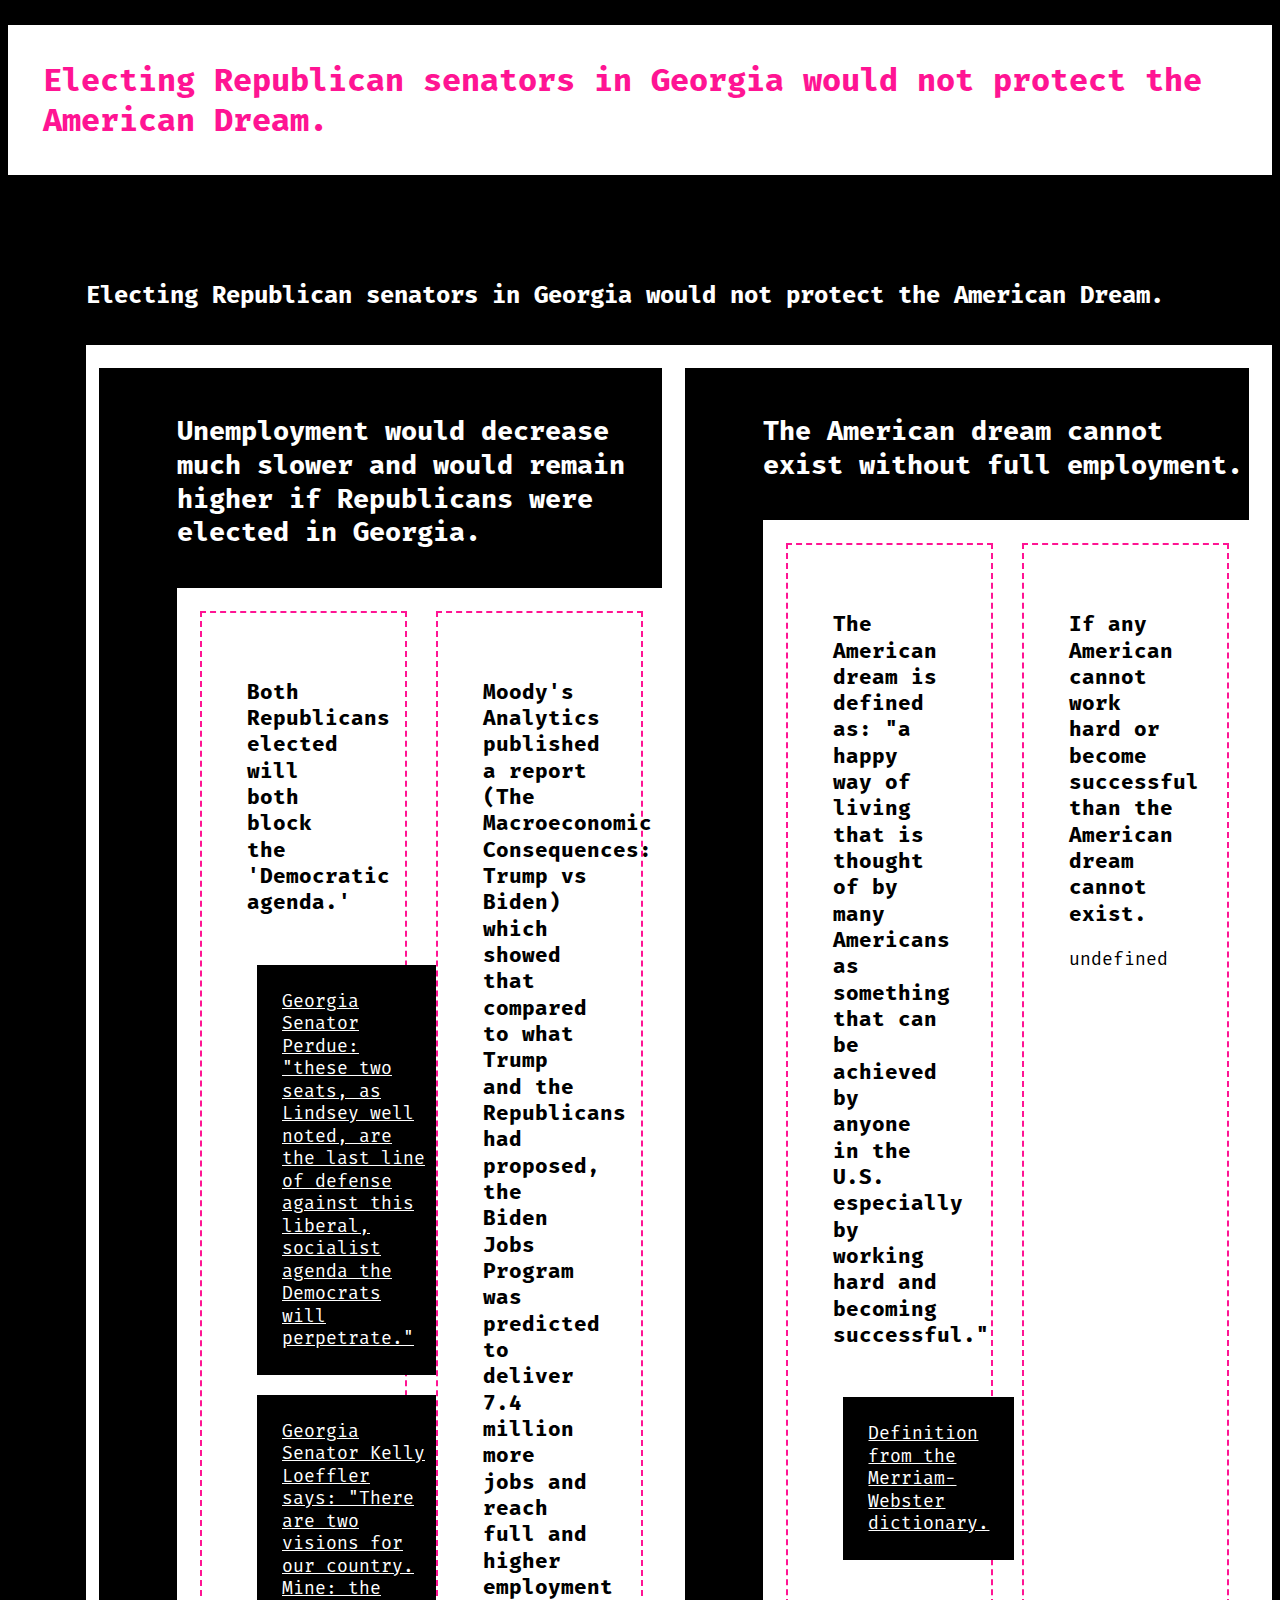
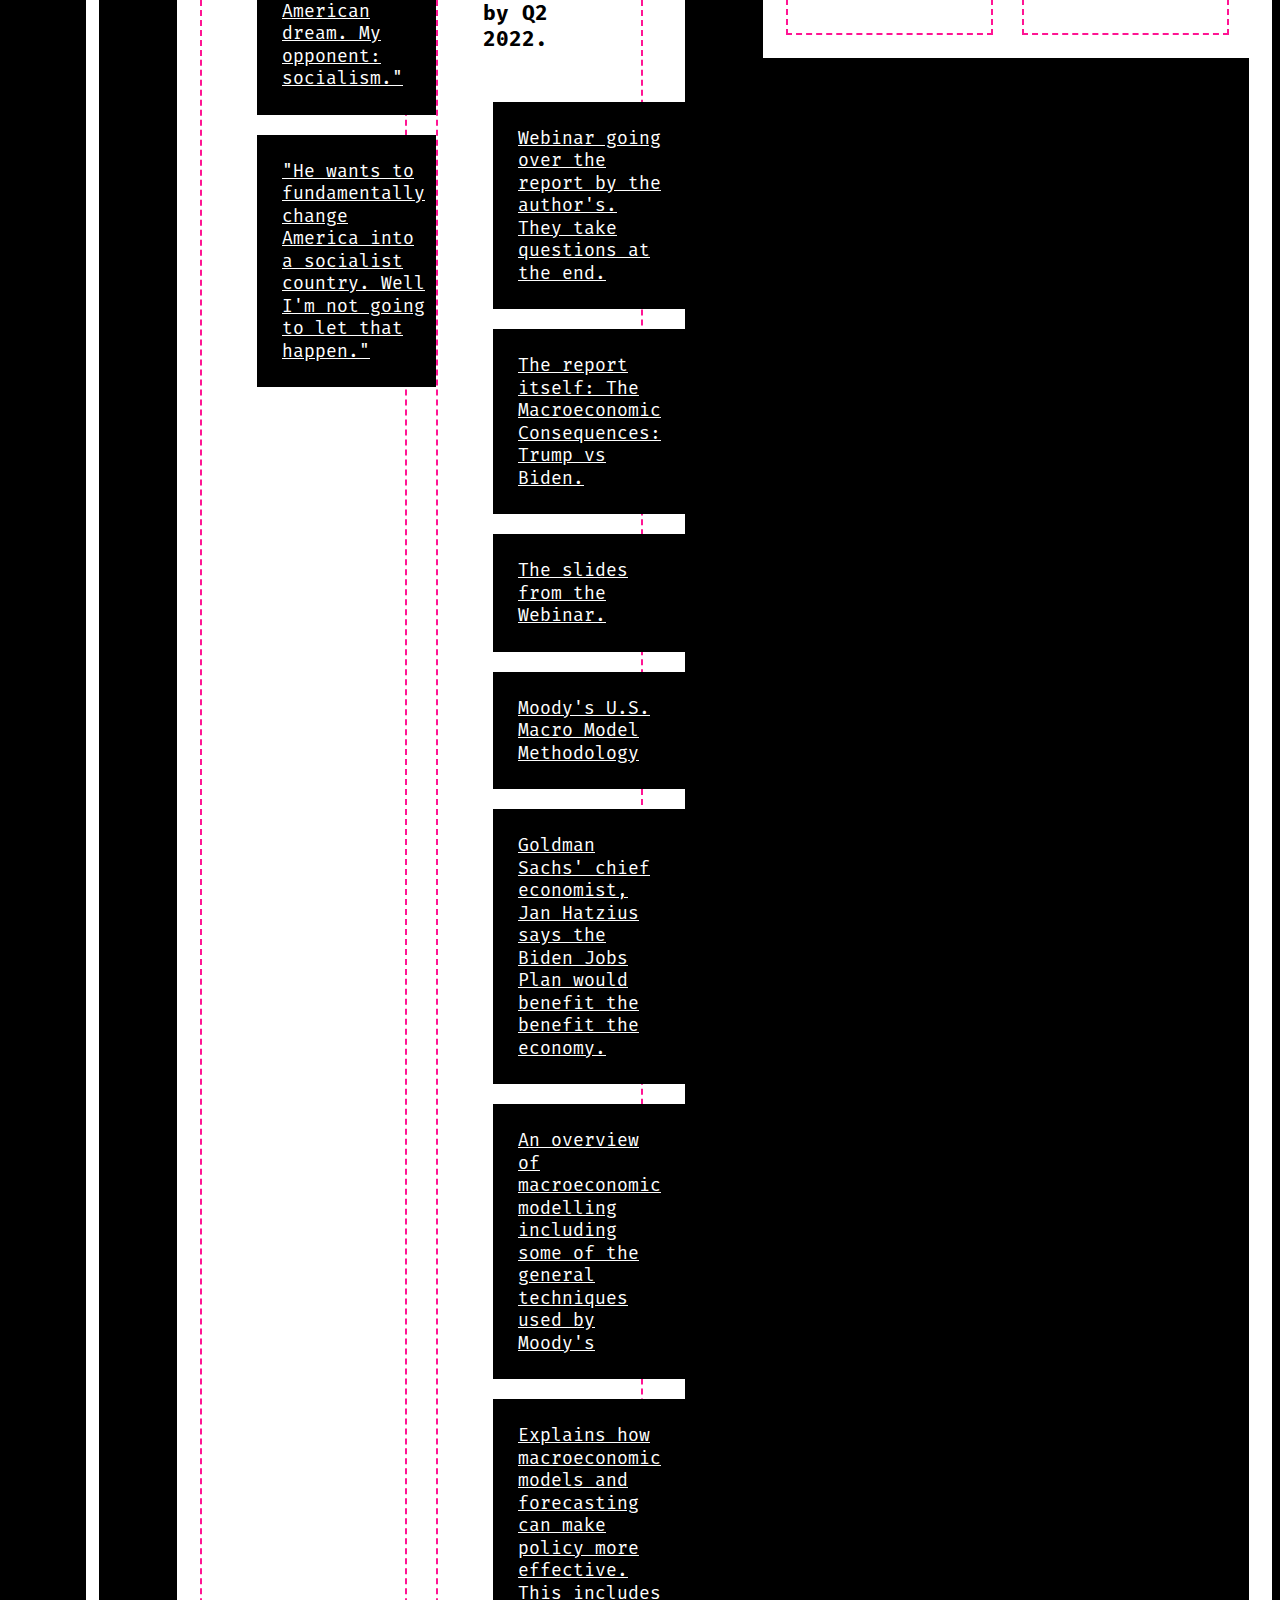
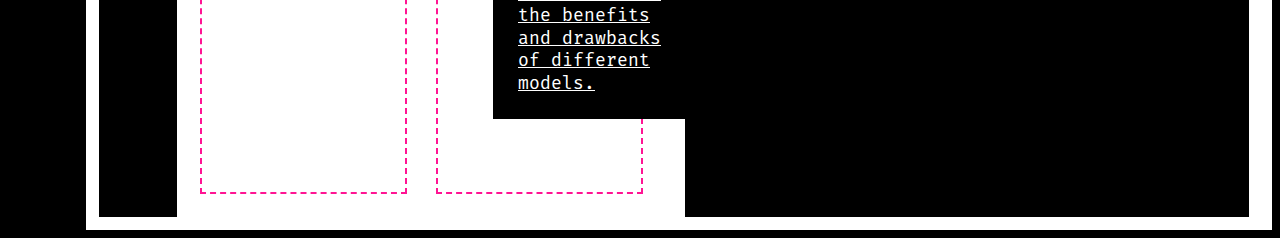
==== index.html @ 4fb9f7e6 "Rearranges folder structure." ====
<!DOCTYPE html>
<head>
    <link rel='stylesheet' href='index.css'
</head>
<body>
    <h1 class='argument'>Electing Republican senators in Georgia would not protect the American Dream.</h1>
<div class='conclusion'>
        <h2>Electing Republican senators in Georgia would not protect the American Dream.</h2>
        <div class='premises'>
    <div class='conclusion'>
        <h2>Unemployment would decrease much slower and would remain higher if Republicans were elected in Georgia.</h2>
        <div class='premises'>
    <div class='premise'><h3>Both Republicans elected will both block the 'Democratic agenda.'</h3><div class='evidence'><ul class='evidence'><li class='evidence__source'><a href='https://www.youtube.com/watch?v=-9Q8li1f0gM'>Georgia Senator Perdue: "these two seats, as Lindsey well noted, are the last line of defense against this liberal, socialist agenda the Democrats will perpetrate."</a></li><li class='evidence__source'><a href='https://www.c-span.org/video/?478296-1/georgia-us-senate-special-election-debate'>Georgia Senator Kelly Loeffler says: "There are two visions for our country. Mine: the American dream. My opponent: socialism."</a></li><li class='evidence__source'><a href='https://www.c-span.org/video/?478296-1/georgia-us-senate-special-election-debate'>"He wants to fundamentally change America into a socialist country. Well I'm not going to let that happen."</a></li></ul></div></div><div class='premise'><h3>Moody's Analytics published a report (The Macroeconomic Consequences: Trump vs Biden) which showed that compared to what Trump and the Republicans had proposed, the Biden Jobs Program was predicted to deliver 7.4 million more jobs and reach full and higher employment by Q2 2022.</h3><div class='evidence'><ul class='evidence'><li class='evidence__source'><a href='https://www.moodysanalytics.com/webinars-on-demand/2020/macroeconomic-impact-candidate-policies'>Webinar going over the report by the author's. They take questions at the end.</a></li><li class='evidence__source'><a href='https://www.moodysanalytics.com/-/media/article/2020/the-macroeconomic-consequences-trump-vs-biden.pdf'>The report itself: The Macroeconomic Consequences: Trump vs Biden.</a></li><li class='evidence__source'><a href='https://ma.moodys.com/rs/961-KCJ-308/images/2020-09-24-Macroeconomic-Impact-of-Candidate%27s-Economic-Policies.pdf'>The slides from the Webinar.</a></li><li class='evidence__source'><a href='https://www.economy.com/getlocal?q=37e3916c-8e03-4e43-ba24-0ba6add17c94&app=eccafile'>Moody's U.S. Macro Model Methodology</a></li><li class='evidence__source'><a href='https://fortune.com/2020/10/05/biden-win-2020-us-economy-goldman-sachs-predictions-blue-wave-democrats/'>Goldman Sachs' chief economist, Jan Hatzius says the Biden Jobs Plan would benefit the benefit the economy.</a></li><li class='evidence__source'><a href='https://en.wikipedia.org/wiki/Macroeconomic_model'>An overview of macroeconomic modelling including some of the general techniques used by Moody's</a></li><li class='evidence__source'><a href='https://www.clevelandfed.org/en/newsroom-and-events/publications/economic-commentary/economic-commentary-archives/2011-economic-commentaries/ec-201119-macroeconomic-models-forecasting-and-policymaking.aspx'>Explains how macroeconomic models and forecasting can make policy more effective. This includes the benefits and drawbacks of different models.</a></li></ul></div></div>    </div>
</div>
<div class='conclusion'>
        <h2>The American dream cannot exist without full employment.</h2>
        <div class='premises'>
    <div class='premise'><h3>The American dream is defined as: "a happy way of living that is thought of by many Americans as something that can be achieved by anyone in the U.S. especially by working hard and becoming successful."</h3><div class='evidence'><ul class='evidence'><li class='evidence__source'><a href='https://www.merriam-webster.com/dictionary/the%20American%20dream'>Definition from the Merriam-Webster dictionary.</a></li></ul></div></div><div class='premise'><h3>If any American cannot work hard or become successful than the American dream cannot exist.</h3>undefined</div>    </div>
</div>
    </div>
</div>

</body>
---- index.css ----
@font-face {
    font-family: 'FiraMono';
    src: url('type/FiraMono-Bold.otf') format('opentype');
    font-weight: bold;
    font-style: normal;
}
@font-face {
    font-family: 'FiraMono';
    src: url('type/FiraMono-Medium.otf') format('opentype');
    font-weight: medium;
    font-style: normal;
}
@font-face {
    font-family: 'FiraMono';
    src: url('type/FiraMono-Regular.otf') format('opentype');
    font-weight: regular;
    font-style: normal;
}

body {
    background-color: black;
    color: white;
    font-family: 'FiraMono', monospace;
    line-height: 1.25;
    margin-top: 25px;
    box-sizing: border-box;
    text-rendering: optimizeLegibility;
    font-feature-settings: 'kern' 1;
}

.argument {
    background-color: white;
    color: deeppink;
    margin-bottom: 60px;
    padding: 35px;
}

.premise {
    background-color: white;
    border: dashed deeppink 2px;
    margin: 10px;
    padding: 45px;

}

.premises {

    background-color: white;
    display: grid;
    grid-template-columns: 48% 48%;
    grid-gap: 2%;
    color: black;
    font-size: 18px;
    padding: 13px;
    padding-right: 0px;

}

.conclusion {
    background-color: black;
    color: white;
    margin-top: 10px;
    padding: 13px;
    padding-left: 78px;
    padding-bottom: 0px;
    padding-right: 0px;
    padding-top: 25px;
}

h2 {
    padding-bottom: 15px;
    width: 100%;
}

.evidence {
    display: flex;
    flex-wrap: wrap;

}

.evidence ul {
    list-style-type: none;
    padding-left: 0;
}

.evidence__source {
    color: white;
    margin: 10px;    
    padding: 25px;
    background-color: black;
    text-align: left;
}

.evidence__source a {
    color: white;
}


.evidence__source:hover {
    color: black;
    background-color: deeppink;
}
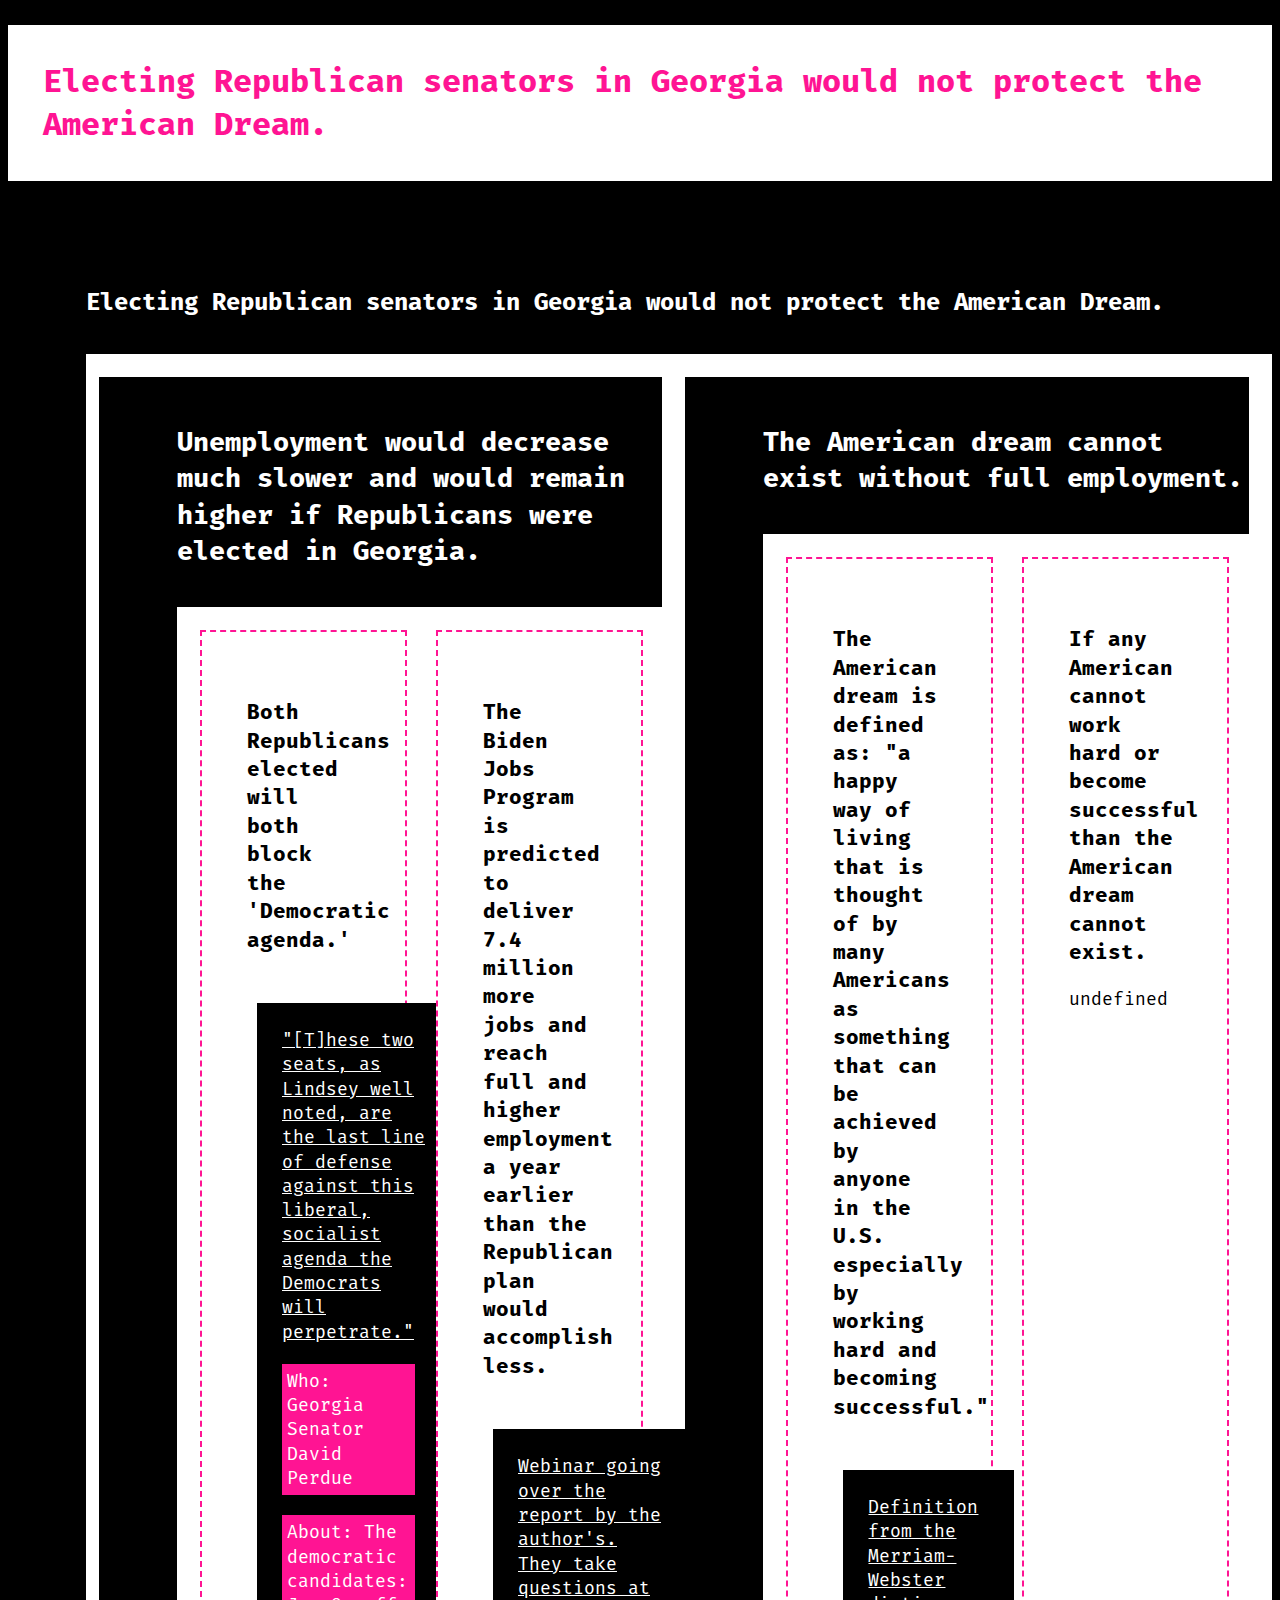
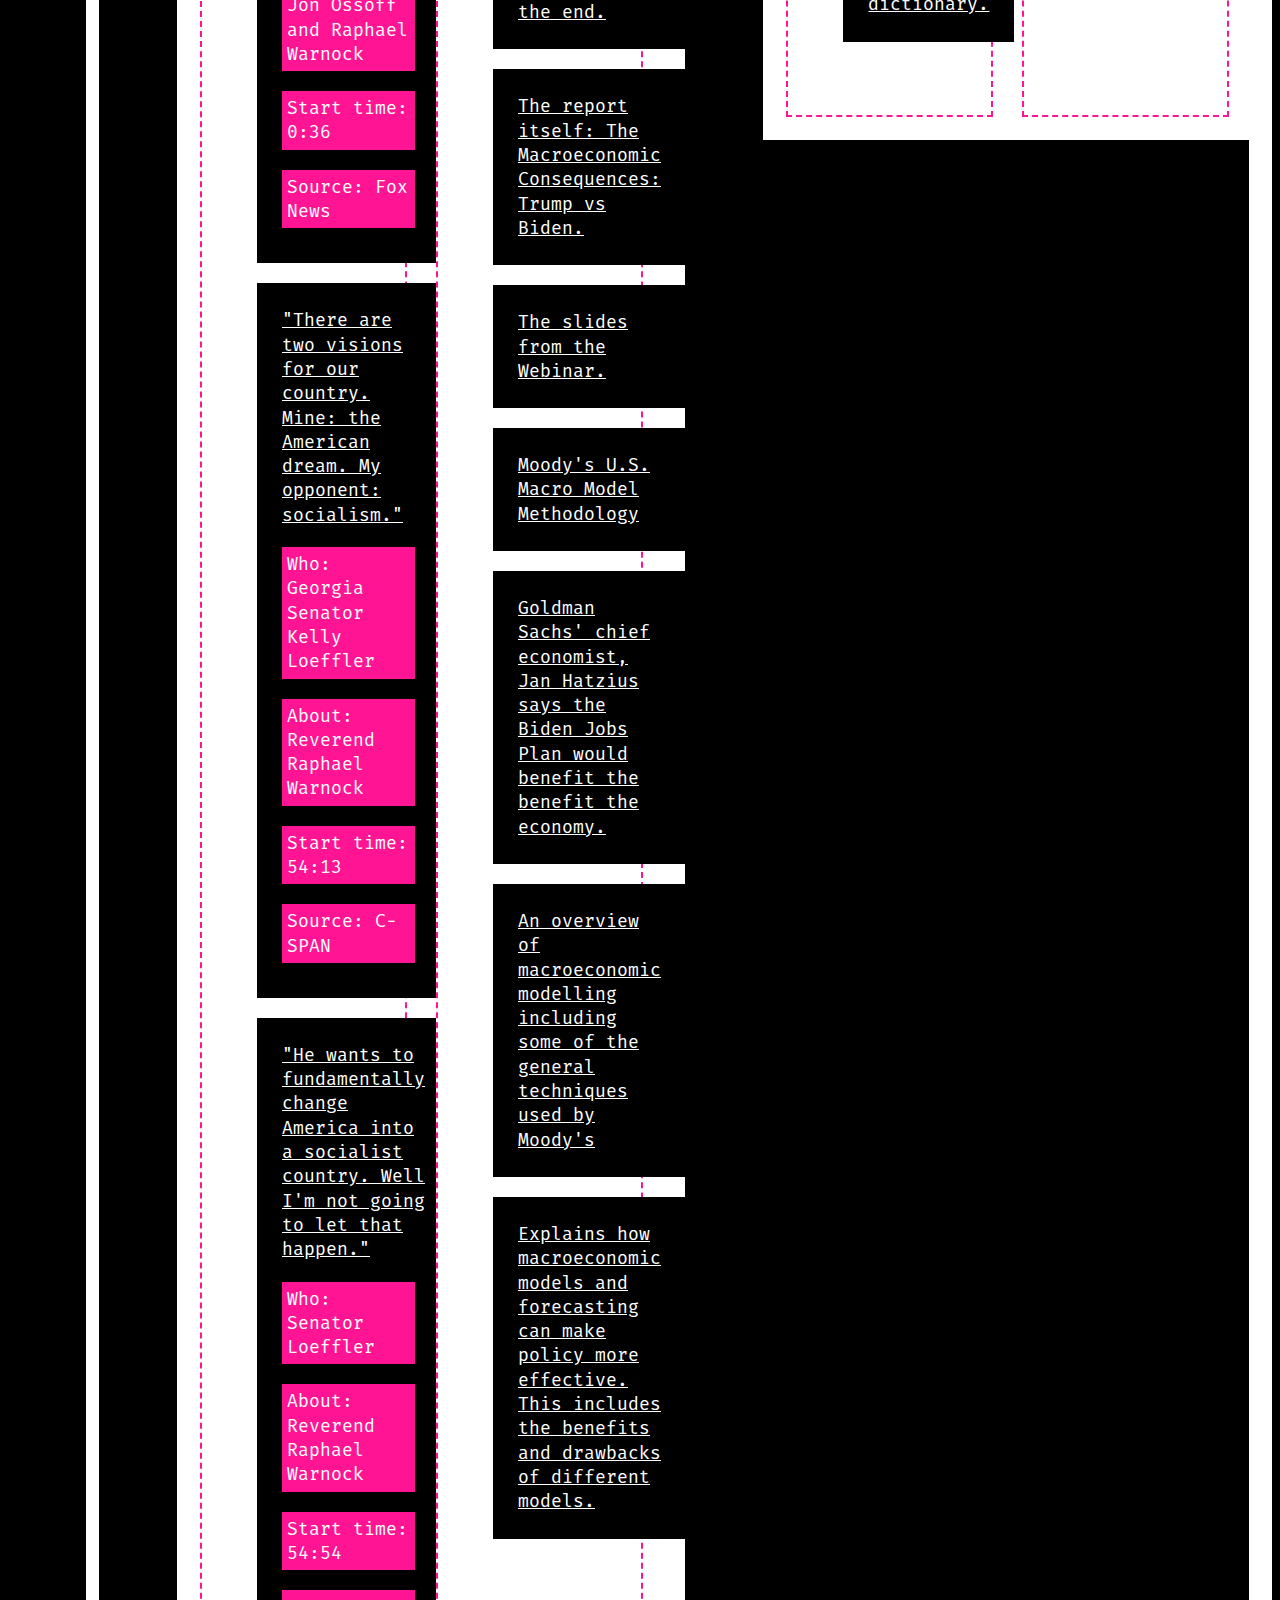
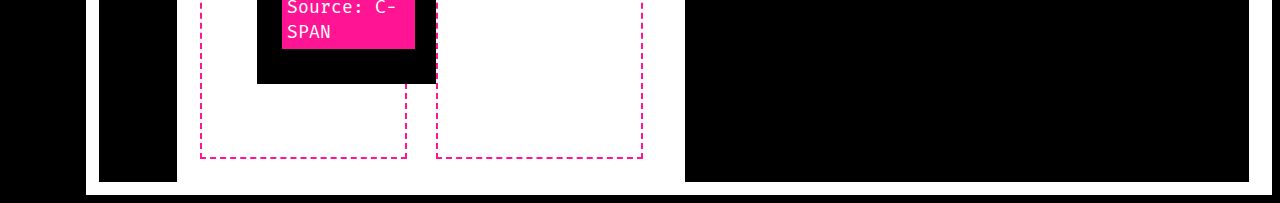
==== commit 8e4239c3: "Includes more precise details on premises" ====
--- a/index.html
+++ b/index.html
@@ -10,12 +10,35 @@
     <div class='conclusion'>
         <h2>Unemployment would decrease much slower and would remain higher if Republicans were elected in Georgia.</h2>
         <div class='premises'>
-    <div class='premise'><h3>Both Republicans elected will both block the 'Democratic agenda.'</h3><div class='evidence'><ul class='evidence'><li class='evidence__source'><a href='https://www.youtube.com/watch?v=-9Q8li1f0gM'>Georgia Senator Perdue: "these two seats, as Lindsey well noted, are the last line of defense against this liberal, socialist agenda the Democrats will perpetrate."</a></li><li class='evidence__source'><a href='https://www.c-span.org/video/?478296-1/georgia-us-senate-special-election-debate'>Georgia Senator Kelly Loeffler says: "There are two visions for our country. Mine: the American dream. My opponent: socialism."</a></li><li class='evidence__source'><a href='https://www.c-span.org/video/?478296-1/georgia-us-senate-special-election-debate'>"He wants to fundamentally change America into a socialist country. Well I'm not going to let that happen."</a></li></ul></div></div><div class='premise'><h3>Moody's Analytics published a report (The Macroeconomic Consequences: Trump vs Biden) which showed that compared to what Trump and the Republicans had proposed, the Biden Jobs Program was predicted to deliver 7.4 million more jobs and reach full and higher employment by Q2 2022.</h3><div class='evidence'><ul class='evidence'><li class='evidence__source'><a href='https://www.moodysanalytics.com/webinars-on-demand/2020/macroeconomic-impact-candidate-policies'>Webinar going over the report by the author's. They take questions at the end.</a></li><li class='evidence__source'><a href='https://www.moodysanalytics.com/-/media/article/2020/the-macroeconomic-consequences-trump-vs-biden.pdf'>The report itself: The Macroeconomic Consequences: Trump vs Biden.</a></li><li class='evidence__source'><a href='https://ma.moodys.com/rs/961-KCJ-308/images/2020-09-24-Macroeconomic-Impact-of-Candidate%27s-Economic-Policies.pdf'>The slides from the Webinar.</a></li><li class='evidence__source'><a href='https://www.economy.com/getlocal?q=37e3916c-8e03-4e43-ba24-0ba6add17c94&app=eccafile'>Moody's U.S. Macro Model Methodology</a></li><li class='evidence__source'><a href='https://fortune.com/2020/10/05/biden-win-2020-us-economy-goldman-sachs-predictions-blue-wave-democrats/'>Goldman Sachs' chief economist, Jan Hatzius says the Biden Jobs Plan would benefit the benefit the economy.</a></li><li class='evidence__source'><a href='https://en.wikipedia.org/wiki/Macroeconomic_model'>An overview of macroeconomic modelling including some of the general techniques used by Moody's</a></li><li class='evidence__source'><a href='https://www.clevelandfed.org/en/newsroom-and-events/publications/economic-commentary/economic-commentary-archives/2011-economic-commentaries/ec-201119-macroeconomic-models-forecasting-and-policymaking.aspx'>Explains how macroeconomic models and forecasting can make policy more effective. This includes the benefits and drawbacks of different models.</a></li></ul></div></div>    </div>
+    <div class='premise'><h3>Both Republicans elected will both block the 'Democratic agenda.'</h3><div class='evidence'><ul class='evidence'><li class='evidence__source'><a href='https://www.youtube.com/watch?v=-9Q8li1f0gM'>"[T]hese two seats, as Lindsey well noted, are the last line of defense against this liberal, socialist agenda the Democrats will perpetrate."</a>
+<div class='who'>Who: Georgia Senator David Perdue</div>
+<div class='about-who'>About: The democratic candidates: Jon Ossoff and Raphael Warnock</div>
+<div class='start-time'>Start time: 0:36</div>
+<div class='source'>Source: Fox News</div>
+</li><li class='evidence__source'><a href='https://www.c-span.org/video/?478296-1/georgia-us-senate-special-election-debate'>"There are two visions for our country. Mine: the American dream. My opponent: socialism."</a>
+<div class='who'>Who: Georgia Senator Kelly Loeffler</div>
+<div class='about-who'>About: Reverend Raphael Warnock</div>
+<div class='start-time'>Start time: 54:13</div>
+<div class='source'>Source: C-SPAN</div>
+</li><li class='evidence__source'><a href='https://www.c-span.org/video/?478296-1/georgia-us-senate-special-election-debate'>"He wants to fundamentally change America into a socialist country. Well I'm not going to let that happen."</a>
+<div class='who'>Who: Senator Loeffler</div>
+<div class='about-who'>About: Reverend Raphael Warnock</div>
+<div class='start-time'>Start time: 54:54</div>
+<div class='source'>Source: C-SPAN</div>
+</li></ul></div></div><div class='premise'><h3>The Biden Jobs Program is predicted to deliver 7.4 million more jobs and reach full and higher employment a year earlier than the Republican plan would accomplish less.</h3><div class='evidence'><ul class='evidence'><li class='evidence__source'><a href='https://www.moodysanalytics.com/webinars-on-demand/2020/macroeconomic-impact-candidate-policies'>Webinar going over the report by the author's. They take questions at the end.</a>
+</li><li class='evidence__source'><a href='https://www.moodysanalytics.com/-/media/article/2020/the-macroeconomic-consequences-trump-vs-biden.pdf'>The report itself: The Macroeconomic Consequences: Trump vs Biden.</a>
+</li><li class='evidence__source'><a href='https://ma.moodys.com/rs/961-KCJ-308/images/2020-09-24-Macroeconomic-Impact-of-Candidate%27s-Economic-Policies.pdf'>The slides from the Webinar.</a>
+</li><li class='evidence__source'><a href='https://www.economy.com/getlocal?q=37e3916c-8e03-4e43-ba24-0ba6add17c94&app=eccafile'>Moody's U.S. Macro Model Methodology</a>
+</li><li class='evidence__source'><a href='https://fortune.com/2020/10/05/biden-win-2020-us-economy-goldman-sachs-predictions-blue-wave-democrats/'>Goldman Sachs' chief economist, Jan Hatzius says the Biden Jobs Plan would benefit the benefit the economy.</a>
+</li><li class='evidence__source'><a href='https://en.wikipedia.org/wiki/Macroeconomic_model'>An overview of macroeconomic modelling including some of the general techniques used by Moody's</a>
+</li><li class='evidence__source'><a href='https://www.clevelandfed.org/en/newsroom-and-events/publications/economic-commentary/economic-commentary-archives/2011-economic-commentaries/ec-201119-macroeconomic-models-forecasting-and-policymaking.aspx'>Explains how macroeconomic models and forecasting can make policy more effective. This includes the benefits and drawbacks of different models.</a>
+</li></ul></div></div>    </div>
 </div>
 <div class='conclusion'>
         <h2>The American dream cannot exist without full employment.</h2>
         <div class='premises'>
-    <div class='premise'><h3>The American dream is defined as: "a happy way of living that is thought of by many Americans as something that can be achieved by anyone in the U.S. especially by working hard and becoming successful."</h3><div class='evidence'><ul class='evidence'><li class='evidence__source'><a href='https://www.merriam-webster.com/dictionary/the%20American%20dream'>Definition from the Merriam-Webster dictionary.</a></li></ul></div></div><div class='premise'><h3>If any American cannot work hard or become successful than the American dream cannot exist.</h3>undefined</div>    </div>
+    <div class='premise'><h3>The American dream is defined as: "a happy way of living that is thought of by many Americans as something that can be achieved by anyone in the U.S. especially by working hard and becoming successful."</h3><div class='evidence'><ul class='evidence'><li class='evidence__source'><a href='https://www.merriam-webster.com/dictionary/the%20American%20dream'>Definition from the Merriam-Webster dictionary.</a>
+</li></ul></div></div><div class='premise'><h3>If any American cannot work hard or become successful than the American dream cannot exist.</h3>undefined</div>    </div>
 </div>
     </div>
 </div>
--- a/index.css
+++ b/index.css
@@ -21,7 +21,7 @@
     background-color: black;
     color: white;
     font-family: 'FiraMono', monospace;
-    line-height: 1.25;
+    line-height: 1.35;
     margin-top: 25px;
     box-sizing: border-box;
     text-rendering: optimizeLegibility;
@@ -100,3 +100,12 @@
     color: black;
     background-color: deeppink;
 }
+
+.who, .about-who, .start-time, .source {
+    background-color: deeppink;
+    margin: 10px;
+    margin-top: 20px;
+    margin-left: 0;
+    padding: 5px;
+
+}
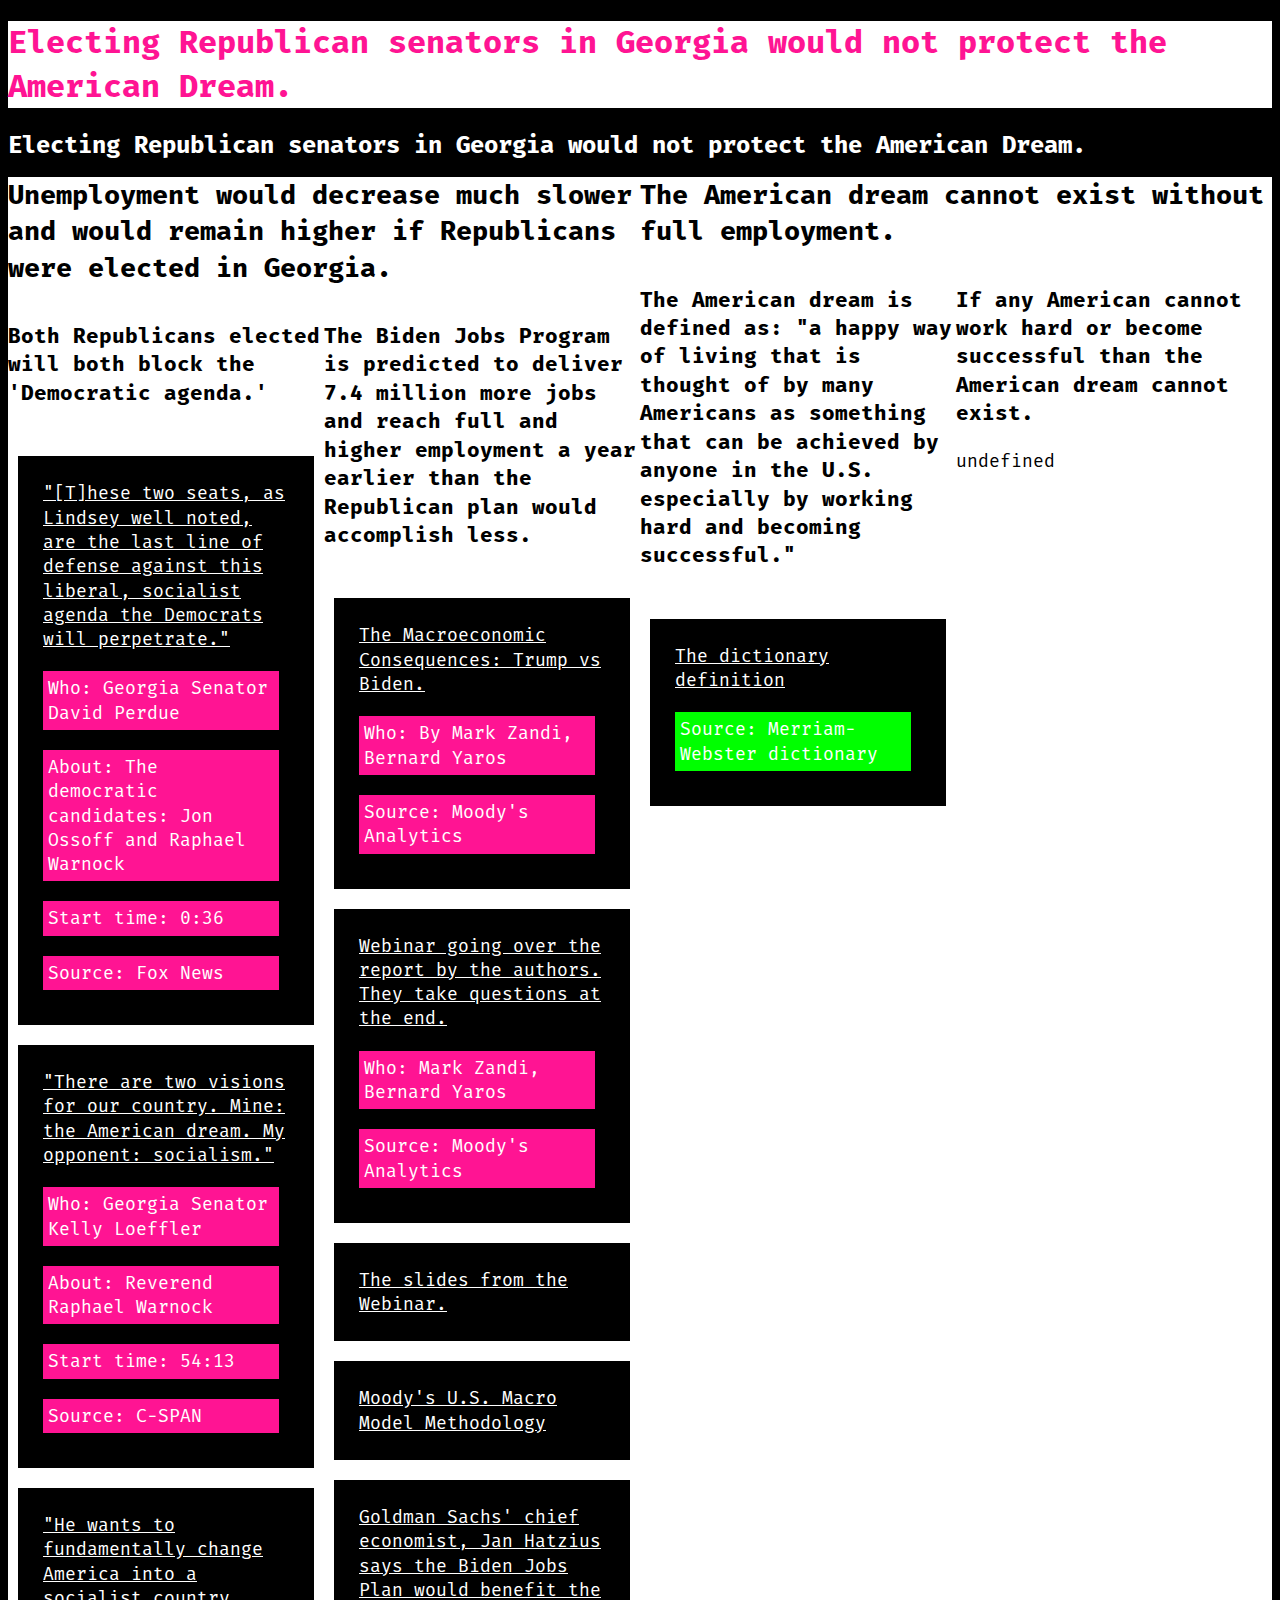
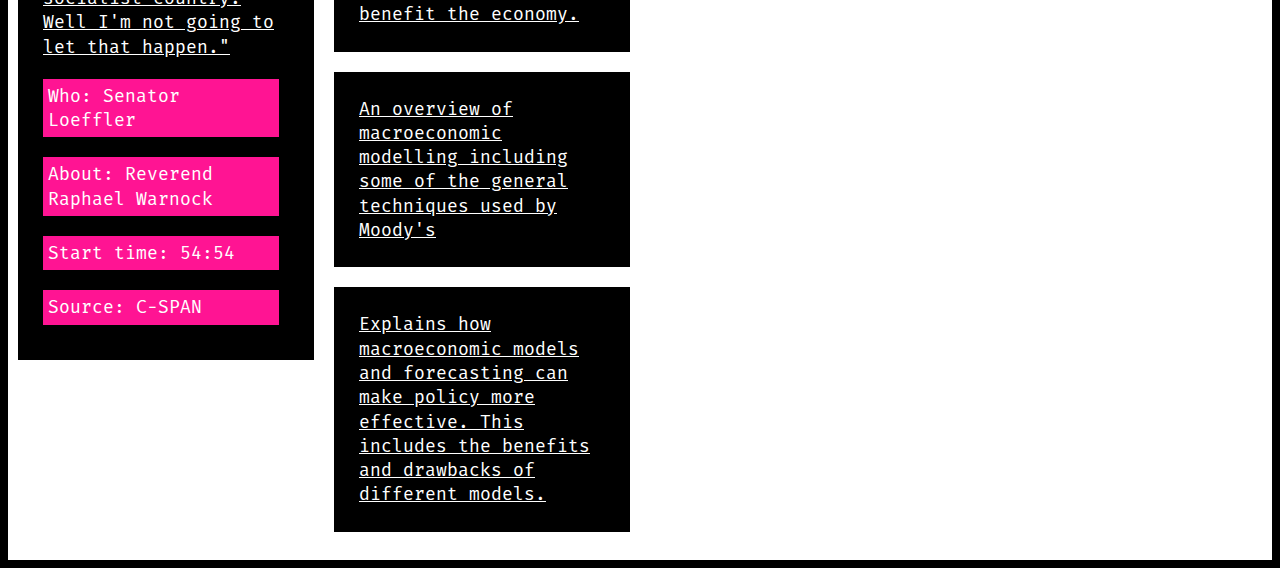
==== commit 61880118: "Decodes and styles." ====
--- a/index.html
+++ b/index.html
@@ -4,13 +4,13 @@
 </head>
 <body>
     <h1 class='argument'>Electing Republican senators in Georgia would not protect the American Dream.</h1>
-<div class='conclusion'>
+<div class='argument__conclusion'>
         <h2>Electing Republican senators in Georgia would not protect the American Dream.</h2>
-        <div class='premises'>
-    <div class='conclusion'>
+        <div class='premises high-premises'>
+    <div class='conclusion__c1'>
         <h2>Unemployment would decrease much slower and would remain higher if Republicans were elected in Georgia.</h2>
         <div class='premises'>
-    <div class='premise'><h3>Both Republicans elected will both block the 'Democratic agenda.'</h3><div class='evidence'><ul class='evidence'><li class='evidence__source'><a href='https://www.youtube.com/watch?v=-9Q8li1f0gM'>"[T]hese two seats, as Lindsey well noted, are the last line of defense against this liberal, socialist agenda the Democrats will perpetrate."</a>
+    <div class='conclusion__c1__p1 '><h3>Both Republicans elected will both block the 'Democratic agenda.'</h3><div class='evidence'><ul class='evidence'><li class='evidence__source'><a href='https://www.youtube.com/watch?v=-9Q8li1f0gM'>"[T]hese two seats, as Lindsey well noted, are the last line of defense against this liberal, socialist agenda the Democrats will perpetrate."</a>
 <div class='who'>Who: Georgia Senator David Perdue</div>
 <div class='about-who'>About: The democratic candidates: Jon Ossoff and Raphael Warnock</div>
 <div class='start-time'>Start time: 0:36</div>
@@ -25,8 +25,12 @@
 <div class='about-who'>About: Reverend Raphael Warnock</div>
 <div class='start-time'>Start time: 54:54</div>
 <div class='source'>Source: C-SPAN</div>
-</li></ul></div></div><div class='premise'><h3>The Biden Jobs Program is predicted to deliver 7.4 million more jobs and reach full and higher employment a year earlier than the Republican plan would accomplish less.</h3><div class='evidence'><ul class='evidence'><li class='evidence__source'><a href='https://www.moodysanalytics.com/webinars-on-demand/2020/macroeconomic-impact-candidate-policies'>Webinar going over the report by the author's. They take questions at the end.</a>
-</li><li class='evidence__source'><a href='https://www.moodysanalytics.com/-/media/article/2020/the-macroeconomic-consequences-trump-vs-biden.pdf'>The report itself: The Macroeconomic Consequences: Trump vs Biden.</a>
+</li></ul></div></div><div class='conclusion__c1__p2 '><h3>The Biden Jobs Program is predicted to deliver 7.4 million more jobs and reach full and higher employment a year earlier than the Republican plan would accomplish less.</h3><div class='evidence'><ul class='evidence'><li class='evidence__source'><a href='https://www.moodysanalytics.com/-/media/article/2020/the-macroeconomic-consequences-trump-vs-biden.pdf'>The Macroeconomic Consequences: Trump vs Biden.</a>
+<div class='who'>Who: By Mark Zandi, Bernard Yaros</div>
+<div class='source'>Source: Moody's Analytics</div>
+</li><li class='evidence__source'><a href='https://www.moodysanalytics.com/webinars-on-demand/2020/macroeconomic-impact-candidate-policies'>Webinar going over the report by the authors. They take questions at the end.</a>
+<div class='who'>Who: Mark Zandi, Bernard Yaros</div>
+<div class='source'>Source: Moody's Analytics</div>
 </li><li class='evidence__source'><a href='https://ma.moodys.com/rs/961-KCJ-308/images/2020-09-24-Macroeconomic-Impact-of-Candidate%27s-Economic-Policies.pdf'>The slides from the Webinar.</a>
 </li><li class='evidence__source'><a href='https://www.economy.com/getlocal?q=37e3916c-8e03-4e43-ba24-0ba6add17c94&app=eccafile'>Moody's U.S. Macro Model Methodology</a>
 </li><li class='evidence__source'><a href='https://fortune.com/2020/10/05/biden-win-2020-us-economy-goldman-sachs-predictions-blue-wave-democrats/'>Goldman Sachs' chief economist, Jan Hatzius says the Biden Jobs Plan would benefit the benefit the economy.</a>
@@ -34,13 +38,15 @@
 </li><li class='evidence__source'><a href='https://www.clevelandfed.org/en/newsroom-and-events/publications/economic-commentary/economic-commentary-archives/2011-economic-commentaries/ec-201119-macroeconomic-models-forecasting-and-policymaking.aspx'>Explains how macroeconomic models and forecasting can make policy more effective. This includes the benefits and drawbacks of different models.</a>
 </li></ul></div></div>    </div>
 </div>
-<div class='conclusion'>
+<div class='conclusion__c2'>
         <h2>The American dream cannot exist without full employment.</h2>
         <div class='premises'>
-    <div class='premise'><h3>The American dream is defined as: "a happy way of living that is thought of by many Americans as something that can be achieved by anyone in the U.S. especially by working hard and becoming successful."</h3><div class='evidence'><ul class='evidence'><li class='evidence__source'><a href='https://www.merriam-webster.com/dictionary/the%20American%20dream'>Definition from the Merriam-Webster dictionary.</a>
-</li></ul></div></div><div class='premise'><h3>If any American cannot work hard or become successful than the American dream cannot exist.</h3>undefined</div>    </div>
+    <div class='conclusion__c2__p1 '><h3>The American dream is defined as: "a happy way of living that is thought of by many Americans as something that can be achieved by anyone in the U.S. especially by working hard and becoming successful."</h3><div class='evidence'><ul class='evidence'><li class='evidence__source'><a href='https://www.merriam-webster.com/dictionary/the%20American%20dream'>The dictionary definition</a>
+<div class='source'>Source: Merriam-Webster dictionary</div>
+</li></ul></div></div><div class='conclusion__c2__p2 '><h3>If any American cannot work hard or become successful than the American dream cannot exist.</h3>undefined</div>    </div>
 </div>
     </div>
 </div>
 
+    <script type='module' src='index.js'></script>
 </body>
--- a/index.css
+++ b/index.css
@@ -22,7 +22,6 @@
     color: white;
     font-family: 'FiraMono', monospace;
     line-height: 1.35;
-    margin-top: 25px;
     box-sizing: border-box;
     text-rendering: optimizeLegibility;
     font-feature-settings: 'kern' 1;
@@ -31,45 +30,56 @@
 .argument {
     background-color: white;
     color: deeppink;
-    margin-bottom: 60px;
-    padding: 35px;
 }
 
 .premise {
     background-color: white;
     border: dashed deeppink 2px;
-    margin: 10px;
-    padding: 45px;
 
 }
 
 .premises {
 
     background-color: white;
-    display: grid;
-    grid-template-columns: 48% 48%;
-    grid-gap: 2%;
     color: black;
     font-size: 18px;
+    padding-right: 0px;
+    /*
     padding: 13px;
-    padding-right: 0px;
-
-}
-
-.conclusion {
+    */
+}
+
+.high-premises {
+    display: grid;
+    grid-template-columns: 50% 50%;
+    grid-gap: 0%;
+}
+
+.argument__conclusion {
     background-color: black;
     color: white;
     margin-top: 10px;
-    padding: 13px;
-    padding-left: 78px;
-    padding-bottom: 0px;
-    padding-right: 0px;
-    padding-top: 25px;
-}
+}
+
+.argument__conclusion h2 {
+
+    margin-bottom: 0px;
+}
+
 
 h2 {
     padding-bottom: 15px;
     width: 100%;
+}
+
+.conclusion__c1 h2 {
+    margin-top: 0px;
+    padding-right: 0px;
+
+}
+.conclusion__c2 h2 {
+    margin-top: 0px;
+
 }
 
 .evidence {
@@ -96,12 +106,17 @@
 }
 
 
-.evidence__source:hover {
+.conclusion__c1 .evidence__source:hover {
     color: black;
     background-color: deeppink;
 }
 
-.who, .about-who, .start-time, .source {
+.conclusion__c2 .evidence__source:hover {
+    color: black;
+    background-color: lime;
+}
+
+.conclusion__c1 .who, .conclusion__c1 .about-who, .conclusion__c1 .start-time, .conclusion__c1 .source {
     background-color: deeppink;
     margin: 10px;
     margin-top: 20px;
@@ -109,3 +124,77 @@
     padding: 5px;
 
 }
+
+.conclusion__c2 .who, .conclusion__c2 .about-who, .conclusion__c2 .start-time, .conclusion__c2 .source {
+    background-color: lime;
+    margin: 10px;
+    margin-top: 20px;
+    margin-left: 0;
+    padding: 5px;
+
+}
+
+/* Smartphones (portrait and landscape) ----------- */
+@media only screen and (min-device-width : 320px) and (max-device-width : 480px) {
+}
+
+/* Smartphones (landscape) ----------- */
+@media only screen and (min-width : 321px) {
+}
+
+/* Smartphones (portrait) ----------- */
+@media only screen and (max-width : 320px) {
+}
+
+/* iPads (portrait and landscape) ----------- */
+@media only screen and (min-device-width : 768px) and (max-device-width : 1024px) {
+}
+
+/* iPads (landscape) ----------- */
+@media only screen and (min-device-width : 768px) and (max-device-width : 1024px) and (orientation : landscape) {
+}
+
+/* iPads (portrait) ----------- */
+@media only screen and (min-device-width : 768px) and (max-device-width : 1024px) and (orientation : portrait) {
+}
+
+
+@media only screen  and (max-width : 1224px) {
+
+}
+
+
+@media only screen  and (min-width : 1224px) {
+
+    .premises {
+
+        display: grid;
+        grid-template-columns: 50% 50%;
+        grid-gap: 0%;
+
+    }
+}
+
+@media only screen  and (min-width : 1824px) {
+    body {
+        margin-top: 25px;
+    }
+
+    .argument {
+        margin-bottom: 60px;
+        padding: 35px;
+    }
+    .premise {
+        margin: 10px;
+        padding: 45px;
+    }
+    .argument__conclusion {
+
+        padding: 13px;
+        padding-left: 78px;
+        padding-bottom: 0px;
+        padding-right: 0px;
+        padding-top: 25px;
+    }
+}
+
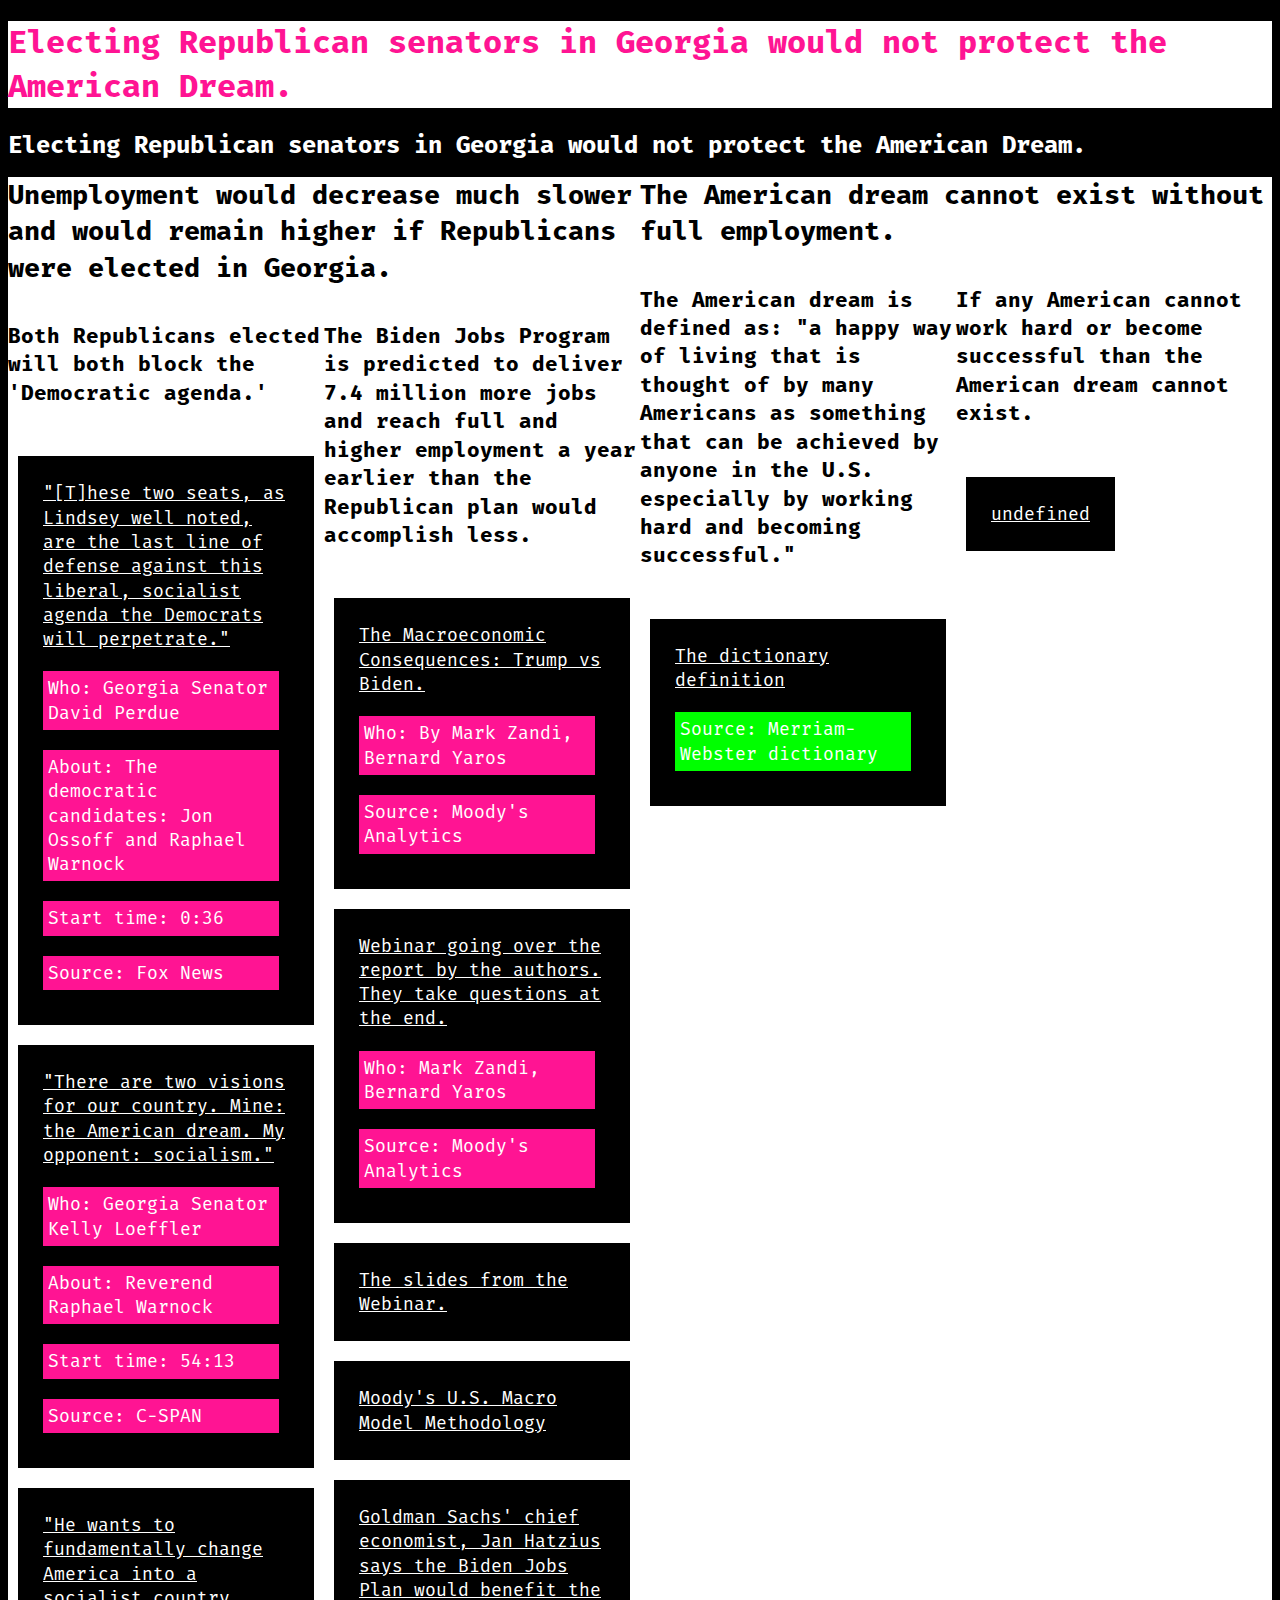
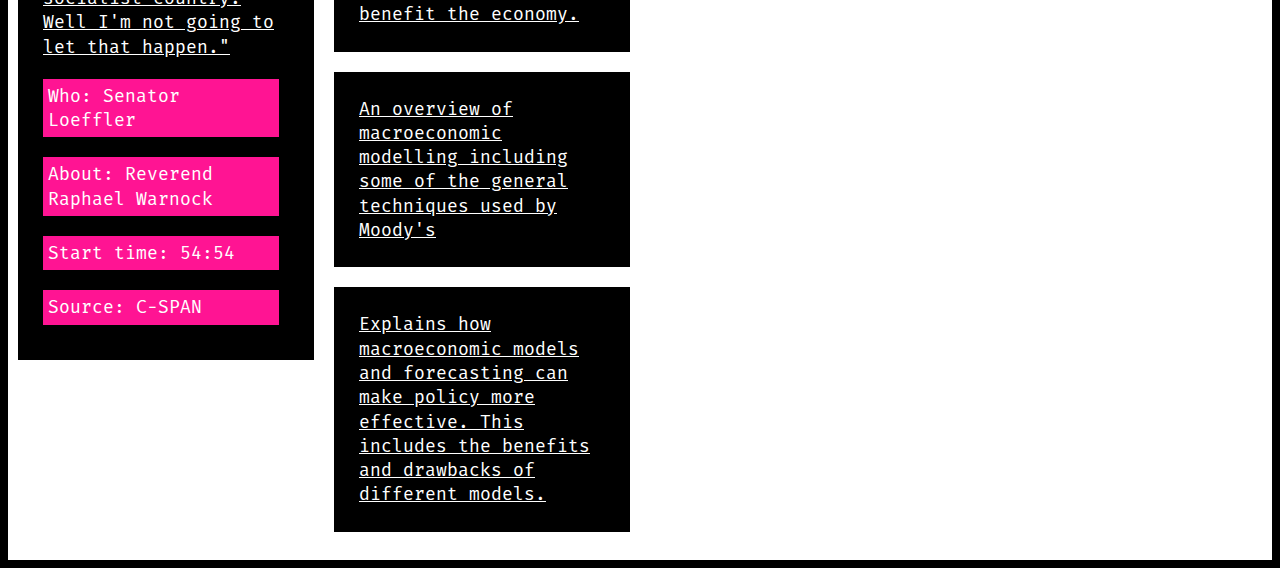
==== commit e32350fc: "Includes touch gestures." ====
--- a/index.html
+++ b/index.html
@@ -43,7 +43,8 @@
         <div class='premises'>
     <div class='conclusion__c2__p1 '><h3>The American dream is defined as: "a happy way of living that is thought of by many Americans as something that can be achieved by anyone in the U.S. especially by working hard and becoming successful."</h3><div class='evidence'><ul class='evidence'><li class='evidence__source'><a href='https://www.merriam-webster.com/dictionary/the%20American%20dream'>The dictionary definition</a>
 <div class='source'>Source: Merriam-Webster dictionary</div>
-</li></ul></div></div><div class='conclusion__c2__p2 '><h3>If any American cannot work hard or become successful than the American dream cannot exist.</h3>undefined</div>    </div>
+</li></ul></div></div><div class='conclusion__c2__p2 '><h3>If any American cannot work hard or become successful than the American dream cannot exist.</h3><div class='evidence'><ul class='evidence'><li class='evidence__source'><a href='undefined'>undefined</a>
+</li></ul></div></div>    </div>
 </div>
     </div>
 </div>
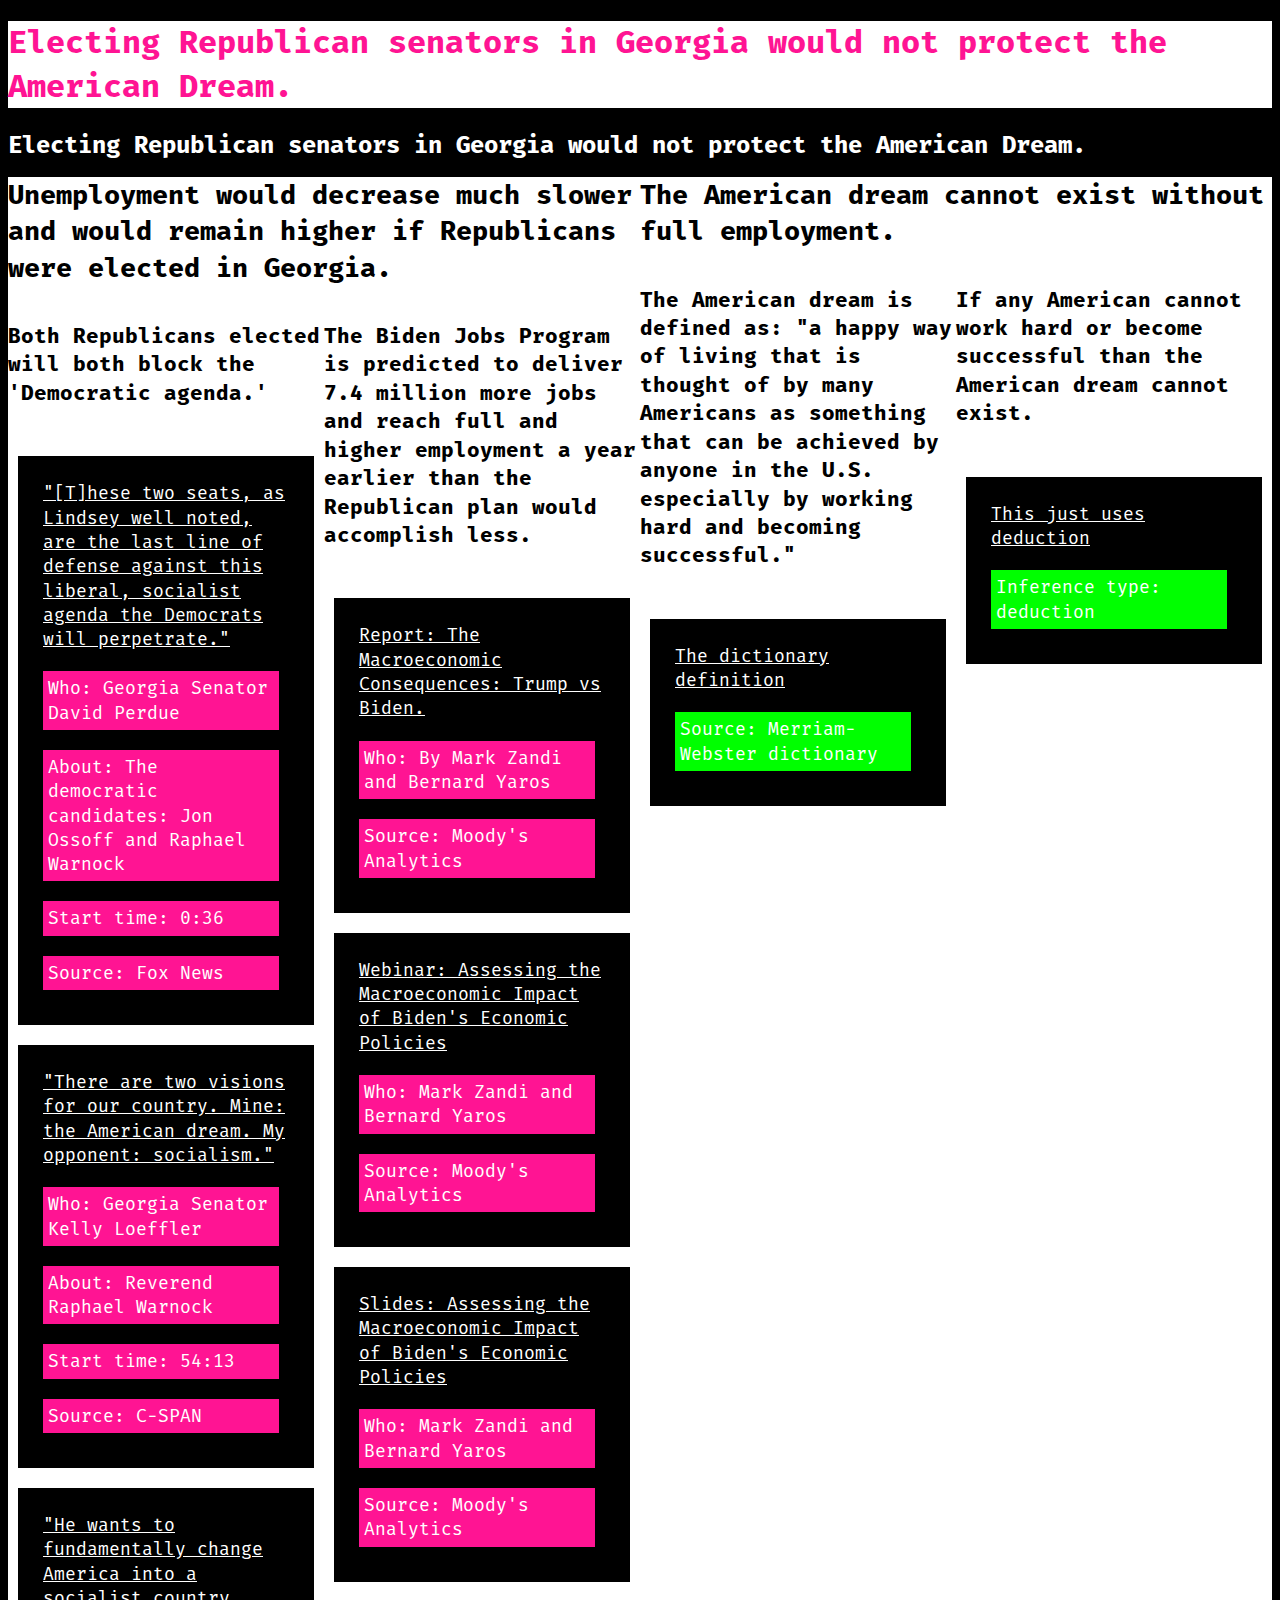
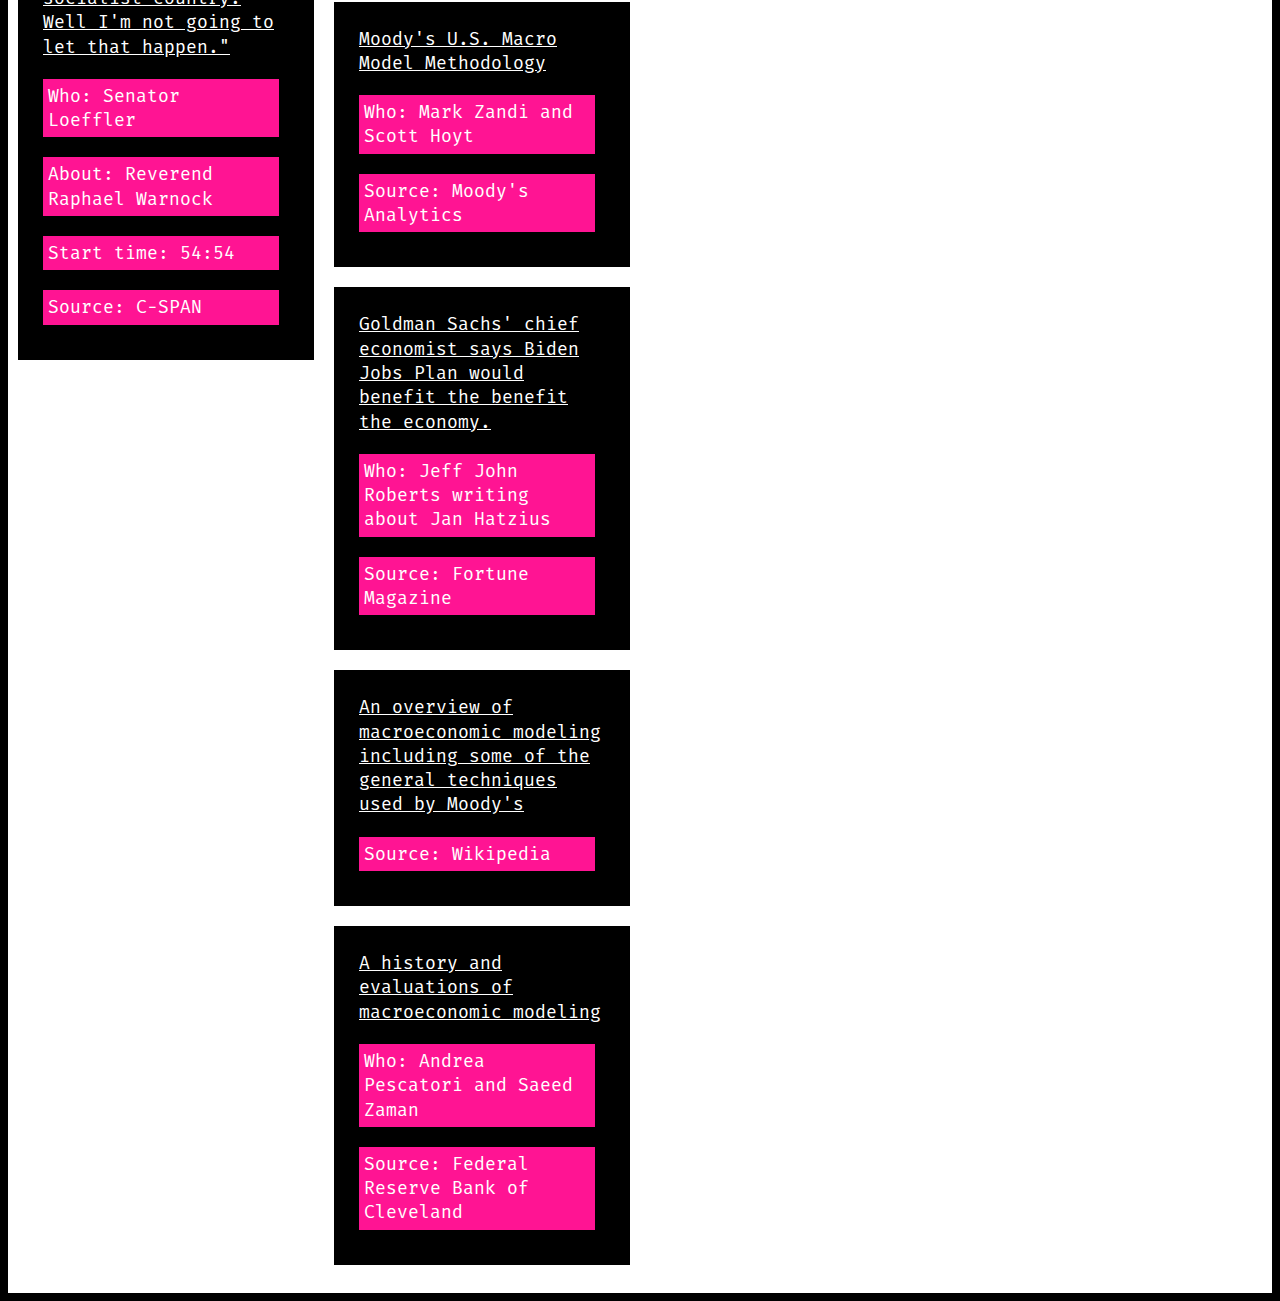
==== commit 688fe14f: "Includes enough data." ====
--- a/index.html
+++ b/index.html
@@ -25,17 +25,26 @@
 <div class='about-who'>About: Reverend Raphael Warnock</div>
 <div class='start-time'>Start time: 54:54</div>
 <div class='source'>Source: C-SPAN</div>
-</li></ul></div></div><div class='conclusion__c1__p2 '><h3>The Biden Jobs Program is predicted to deliver 7.4 million more jobs and reach full and higher employment a year earlier than the Republican plan would accomplish less.</h3><div class='evidence'><ul class='evidence'><li class='evidence__source'><a href='https://www.moodysanalytics.com/-/media/article/2020/the-macroeconomic-consequences-trump-vs-biden.pdf'>The Macroeconomic Consequences: Trump vs Biden.</a>
-<div class='who'>Who: By Mark Zandi, Bernard Yaros</div>
+</li></ul></div></div><div class='conclusion__c1__p2 '><h3>The Biden Jobs Program is predicted to deliver 7.4 million more jobs and reach full and higher employment a year earlier than the Republican plan would accomplish less.</h3><div class='evidence'><ul class='evidence'><li class='evidence__source'><a href='https://www.moodysanalytics.com/-/media/article/2020/the-macroeconomic-consequences-trump-vs-biden.pdf'>Report: The Macroeconomic Consequences: Trump vs Biden.</a>
+<div class='who'>Who: By Mark Zandi and Bernard Yaros</div>
 <div class='source'>Source: Moody's Analytics</div>
-</li><li class='evidence__source'><a href='https://www.moodysanalytics.com/webinars-on-demand/2020/macroeconomic-impact-candidate-policies'>Webinar going over the report by the authors. They take questions at the end.</a>
-<div class='who'>Who: Mark Zandi, Bernard Yaros</div>
+</li><li class='evidence__source'><a href='https://www.moodysanalytics.com/webinars-on-demand/2020/macroeconomic-impact-candidate-policies'>Webinar: Assessing the Macroeconomic Impact of Biden's Economic Policies</a>
+<div class='who'>Who: Mark Zandi and Bernard Yaros</div>
 <div class='source'>Source: Moody's Analytics</div>
-</li><li class='evidence__source'><a href='https://ma.moodys.com/rs/961-KCJ-308/images/2020-09-24-Macroeconomic-Impact-of-Candidate%27s-Economic-Policies.pdf'>The slides from the Webinar.</a>
+</li><li class='evidence__source'><a href='https://ma.moodys.com/rs/961-KCJ-308/images/2020-09-24-Macroeconomic-Impact-of-Candidate%27s-Economic-Policies.pdf'>Slides: Assessing the Macroeconomic Impact of Biden's Economic Policies</a>
+<div class='who'>Who: Mark Zandi and Bernard Yaros</div>
+<div class='source'>Source: Moody's Analytics</div>
 </li><li class='evidence__source'><a href='https://www.economy.com/getlocal?q=37e3916c-8e03-4e43-ba24-0ba6add17c94&app=eccafile'>Moody's U.S. Macro Model Methodology</a>
-</li><li class='evidence__source'><a href='https://fortune.com/2020/10/05/biden-win-2020-us-economy-goldman-sachs-predictions-blue-wave-democrats/'>Goldman Sachs' chief economist, Jan Hatzius says the Biden Jobs Plan would benefit the benefit the economy.</a>
-</li><li class='evidence__source'><a href='https://en.wikipedia.org/wiki/Macroeconomic_model'>An overview of macroeconomic modelling including some of the general techniques used by Moody's</a>
-</li><li class='evidence__source'><a href='https://www.clevelandfed.org/en/newsroom-and-events/publications/economic-commentary/economic-commentary-archives/2011-economic-commentaries/ec-201119-macroeconomic-models-forecasting-and-policymaking.aspx'>Explains how macroeconomic models and forecasting can make policy more effective. This includes the benefits and drawbacks of different models.</a>
+<div class='who'>Who: Mark Zandi and Scott Hoyt</div>
+<div class='source'>Source: Moody's Analytics</div>
+</li><li class='evidence__source'><a href='https://fortune.com/2020/10/05/biden-win-2020-us-economy-goldman-sachs-predictions-blue-wave-democrats/'>Goldman Sachs' chief economist says Biden Jobs Plan would benefit the benefit the economy.</a>
+<div class='who'>Who: Jeff John Roberts writing about Jan Hatzius</div>
+<div class='source'>Source: Fortune Magazine</div>
+</li><li class='evidence__source'><a href='https://en.wikipedia.org/wiki/Macroeconomic_model'>An overview of macroeconomic modeling including some of the general techniques used by Moody's</a>
+<div class='source'>Source: Wikipedia</div>
+</li><li class='evidence__source'><a href='https://www.clevelandfed.org/en/newsroom-and-events/publications/economic-commentary/economic-commentary-archives/2011-economic-commentaries/ec-201119-macroeconomic-models-forecasting-and-policymaking.aspx'>A history and evaluations of macroeconomic modeling</a>
+<div class='who'>Who: Andrea Pescatori and Saeed Zaman</div>
+<div class='source'>Source: Federal Reserve Bank of Cleveland</div>
 </li></ul></div></div>    </div>
 </div>
 <div class='conclusion__c2'>
@@ -43,7 +52,8 @@
         <div class='premises'>
     <div class='conclusion__c2__p1 '><h3>The American dream is defined as: "a happy way of living that is thought of by many Americans as something that can be achieved by anyone in the U.S. especially by working hard and becoming successful."</h3><div class='evidence'><ul class='evidence'><li class='evidence__source'><a href='https://www.merriam-webster.com/dictionary/the%20American%20dream'>The dictionary definition</a>
 <div class='source'>Source: Merriam-Webster dictionary</div>
-</li></ul></div></div><div class='conclusion__c2__p2 '><h3>If any American cannot work hard or become successful than the American dream cannot exist.</h3><div class='evidence'><ul class='evidence'><li class='evidence__source'><a href='undefined'>undefined</a>
+</li></ul></div></div><div class='conclusion__c2__p2 '><h3>If any American cannot work hard or become successful than the American dream cannot exist.</h3><div class='evidence'><ul class='evidence'><li class='evidence__source'><a href='https://en.wikipedia.org/wiki/Deductive_reasoning'>This just uses deduction</a>
+<div class='inference-type'>Inference type: deduction</div>
 </li></ul></div></div>    </div>
 </div>
     </div>
--- a/index.css
+++ b/index.css
@@ -116,7 +116,7 @@
     background-color: lime;
 }
 
-.conclusion__c1 .who, .conclusion__c1 .about-who, .conclusion__c1 .start-time, .conclusion__c1 .source {
+.conclusion__c1 .who, .conclusion__c1 .about-who, .conclusion__c1 .start-time, .conclusion__c1 .source, .conclusion__c1 .inference-type {
     background-color: deeppink;
     margin: 10px;
     margin-top: 20px;
@@ -125,7 +125,7 @@
 
 }
 
-.conclusion__c2 .who, .conclusion__c2 .about-who, .conclusion__c2 .start-time, .conclusion__c2 .source {
+.conclusion__c2 .who, .conclusion__c2 .about-who, .conclusion__c2 .start-time, .conclusion__c2 .source, .conclusion__c2 .inference-type {
     background-color: lime;
     margin: 10px;
     margin-top: 20px;
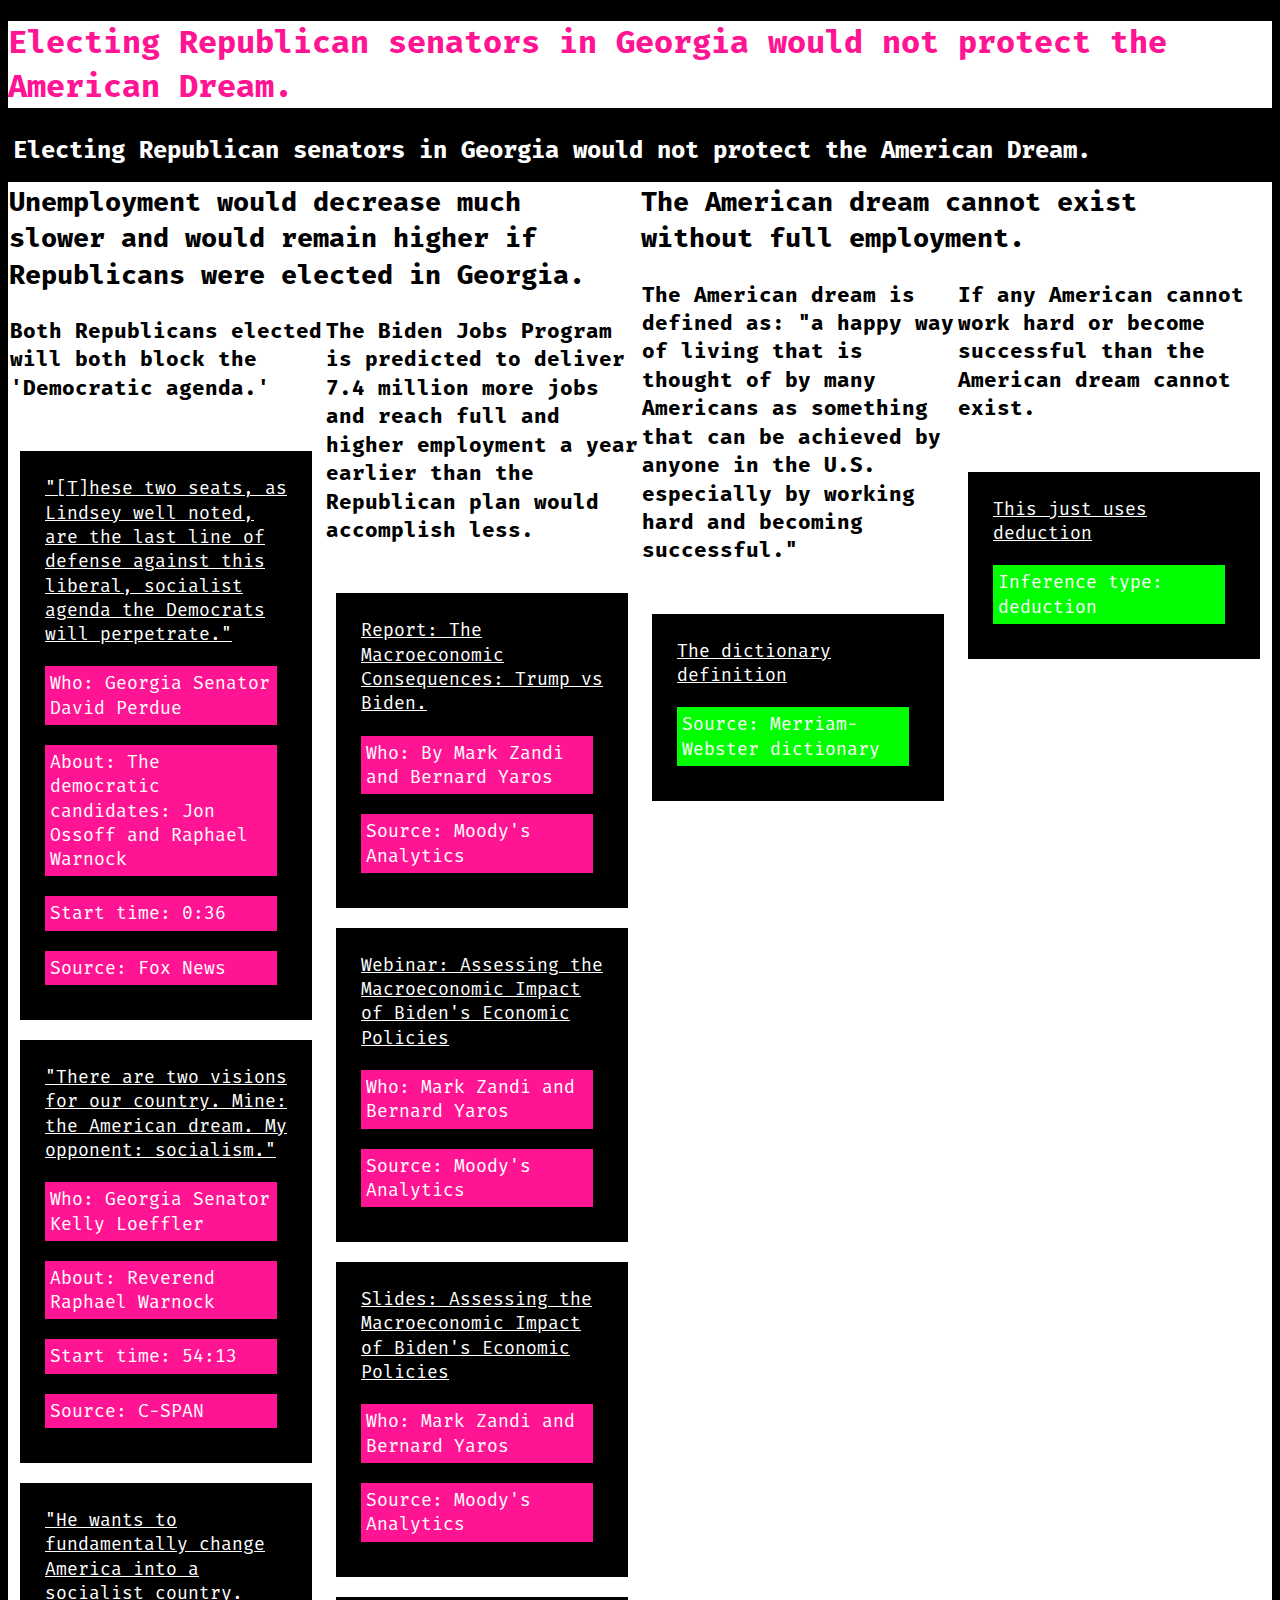
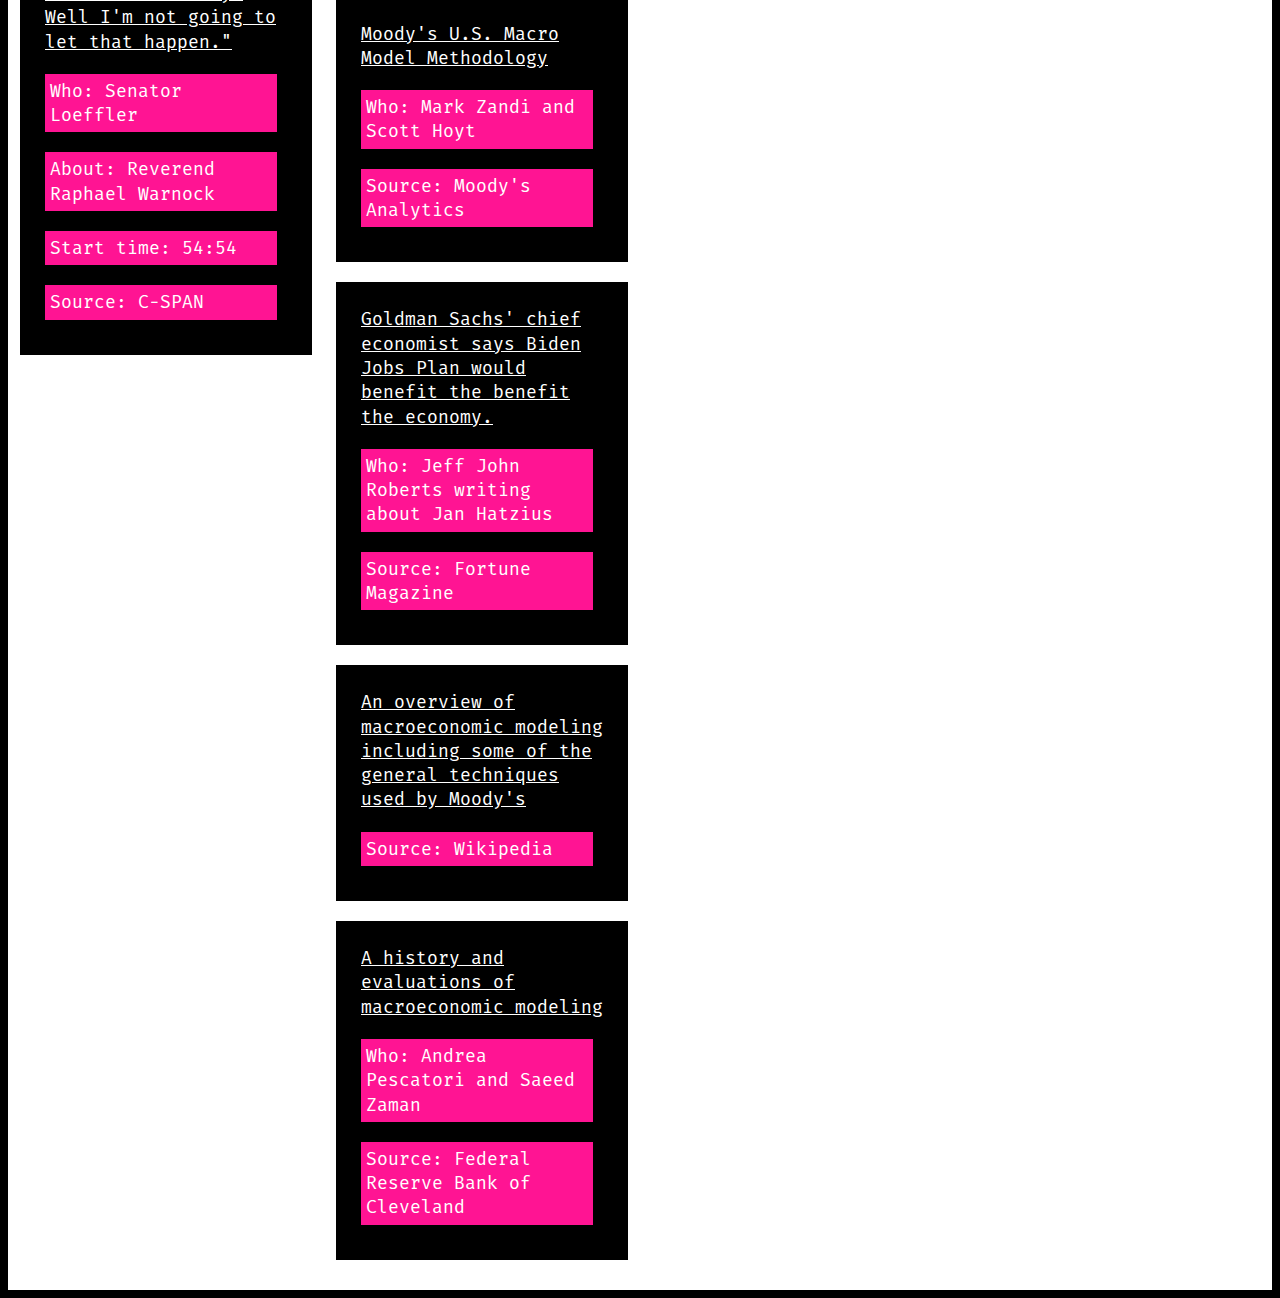
==== commit b944610b: "Styles with better padding." ====
--- a/index.html
+++ b/index.html
@@ -10,7 +10,7 @@
     <div class='conclusion__c1'>
         <h2>Unemployment would decrease much slower and would remain higher if Republicans were elected in Georgia.</h2>
         <div class='premises'>
-    <div class='conclusion__c1__p1 '><h3>Both Republicans elected will both block the 'Democratic agenda.'</h3><div class='evidence'><ul class='evidence'><li class='evidence__source'><a href='https://www.youtube.com/watch?v=-9Q8li1f0gM'>"[T]hese two seats, as Lindsey well noted, are the last line of defense against this liberal, socialist agenda the Democrats will perpetrate."</a>
+    <div class='conclusion__c1__p1 premise'><h3>Both Republicans elected will both block the 'Democratic agenda.'</h3><div class='evidence'><ul class='evidence'><li class='evidence__source'><a href='https://www.youtube.com/watch?v=-9Q8li1f0gM'>"[T]hese two seats, as Lindsey well noted, are the last line of defense against this liberal, socialist agenda the Democrats will perpetrate."</a>
 <div class='who'>Who: Georgia Senator David Perdue</div>
 <div class='about-who'>About: The democratic candidates: Jon Ossoff and Raphael Warnock</div>
 <div class='start-time'>Start time: 0:36</div>
@@ -25,7 +25,7 @@
 <div class='about-who'>About: Reverend Raphael Warnock</div>
 <div class='start-time'>Start time: 54:54</div>
 <div class='source'>Source: C-SPAN</div>
-</li></ul></div></div><div class='conclusion__c1__p2 '><h3>The Biden Jobs Program is predicted to deliver 7.4 million more jobs and reach full and higher employment a year earlier than the Republican plan would accomplish less.</h3><div class='evidence'><ul class='evidence'><li class='evidence__source'><a href='https://www.moodysanalytics.com/-/media/article/2020/the-macroeconomic-consequences-trump-vs-biden.pdf'>Report: The Macroeconomic Consequences: Trump vs Biden.</a>
+</li></ul></div></div><div class='conclusion__c1__p2 premise'><h3>The Biden Jobs Program is predicted to deliver 7.4 million more jobs and reach full and higher employment a year earlier than the Republican plan would accomplish less.</h3><div class='evidence'><ul class='evidence'><li class='evidence__source'><a href='https://www.moodysanalytics.com/-/media/article/2020/the-macroeconomic-consequences-trump-vs-biden.pdf'>Report: The Macroeconomic Consequences: Trump vs Biden.</a>
 <div class='who'>Who: By Mark Zandi and Bernard Yaros</div>
 <div class='source'>Source: Moody's Analytics</div>
 </li><li class='evidence__source'><a href='https://www.moodysanalytics.com/webinars-on-demand/2020/macroeconomic-impact-candidate-policies'>Webinar: Assessing the Macroeconomic Impact of Biden's Economic Policies</a>
@@ -50,9 +50,9 @@
 <div class='conclusion__c2'>
         <h2>The American dream cannot exist without full employment.</h2>
         <div class='premises'>
-    <div class='conclusion__c2__p1 '><h3>The American dream is defined as: "a happy way of living that is thought of by many Americans as something that can be achieved by anyone in the U.S. especially by working hard and becoming successful."</h3><div class='evidence'><ul class='evidence'><li class='evidence__source'><a href='https://www.merriam-webster.com/dictionary/the%20American%20dream'>The dictionary definition</a>
+    <div class='conclusion__c2__p1 premise'><h3>The American dream is defined as: "a happy way of living that is thought of by many Americans as something that can be achieved by anyone in the U.S. especially by working hard and becoming successful."</h3><div class='evidence'><ul class='evidence'><li class='evidence__source'><a href='https://www.merriam-webster.com/dictionary/the%20American%20dream'>The dictionary definition</a>
 <div class='source'>Source: Merriam-Webster dictionary</div>
-</li></ul></div></div><div class='conclusion__c2__p2 '><h3>If any American cannot work hard or become successful than the American dream cannot exist.</h3><div class='evidence'><ul class='evidence'><li class='evidence__source'><a href='https://en.wikipedia.org/wiki/Deductive_reasoning'>This just uses deduction</a>
+</li></ul></div></div><div class='conclusion__c2__p2 premise'><h3>If any American cannot work hard or become successful than the American dream cannot exist.</h3><div class='evidence'><ul class='evidence'><li class='evidence__source'><a href='https://en.wikipedia.org/wiki/Deductive_reasoning'>This just uses deduction</a>
 <div class='inference-type'>Inference type: deduction</div>
 </li></ul></div></div>    </div>
 </div>
--- a/index.css
+++ b/index.css
@@ -34,7 +34,7 @@
 
 .premise {
     background-color: white;
-    border: dashed deeppink 2px;
+    padding: 2px;
 
 }
 
@@ -68,18 +68,21 @@
 
 
 h2 {
+    padding: 5px;
     padding-bottom: 15px;
-    width: 100%;
+    width: 98%;
 }
 
 .conclusion__c1 h2 {
-    margin-top: 0px;
-    padding-right: 0px;
+    margin-top: 1px;
+    padding: 1px;
+    width: 97%;
 
 }
 .conclusion__c2 h2 {
-    margin-top: 0px;
-
+    padding: 1px;
+    margin-top: 1px;
+    width: 97%;
 }
 
 .evidence {
@@ -186,7 +189,7 @@
     }
     .premise {
         margin: 10px;
-        padding: 45px;
+        padding: 15px;
     }
     .argument__conclusion {
 
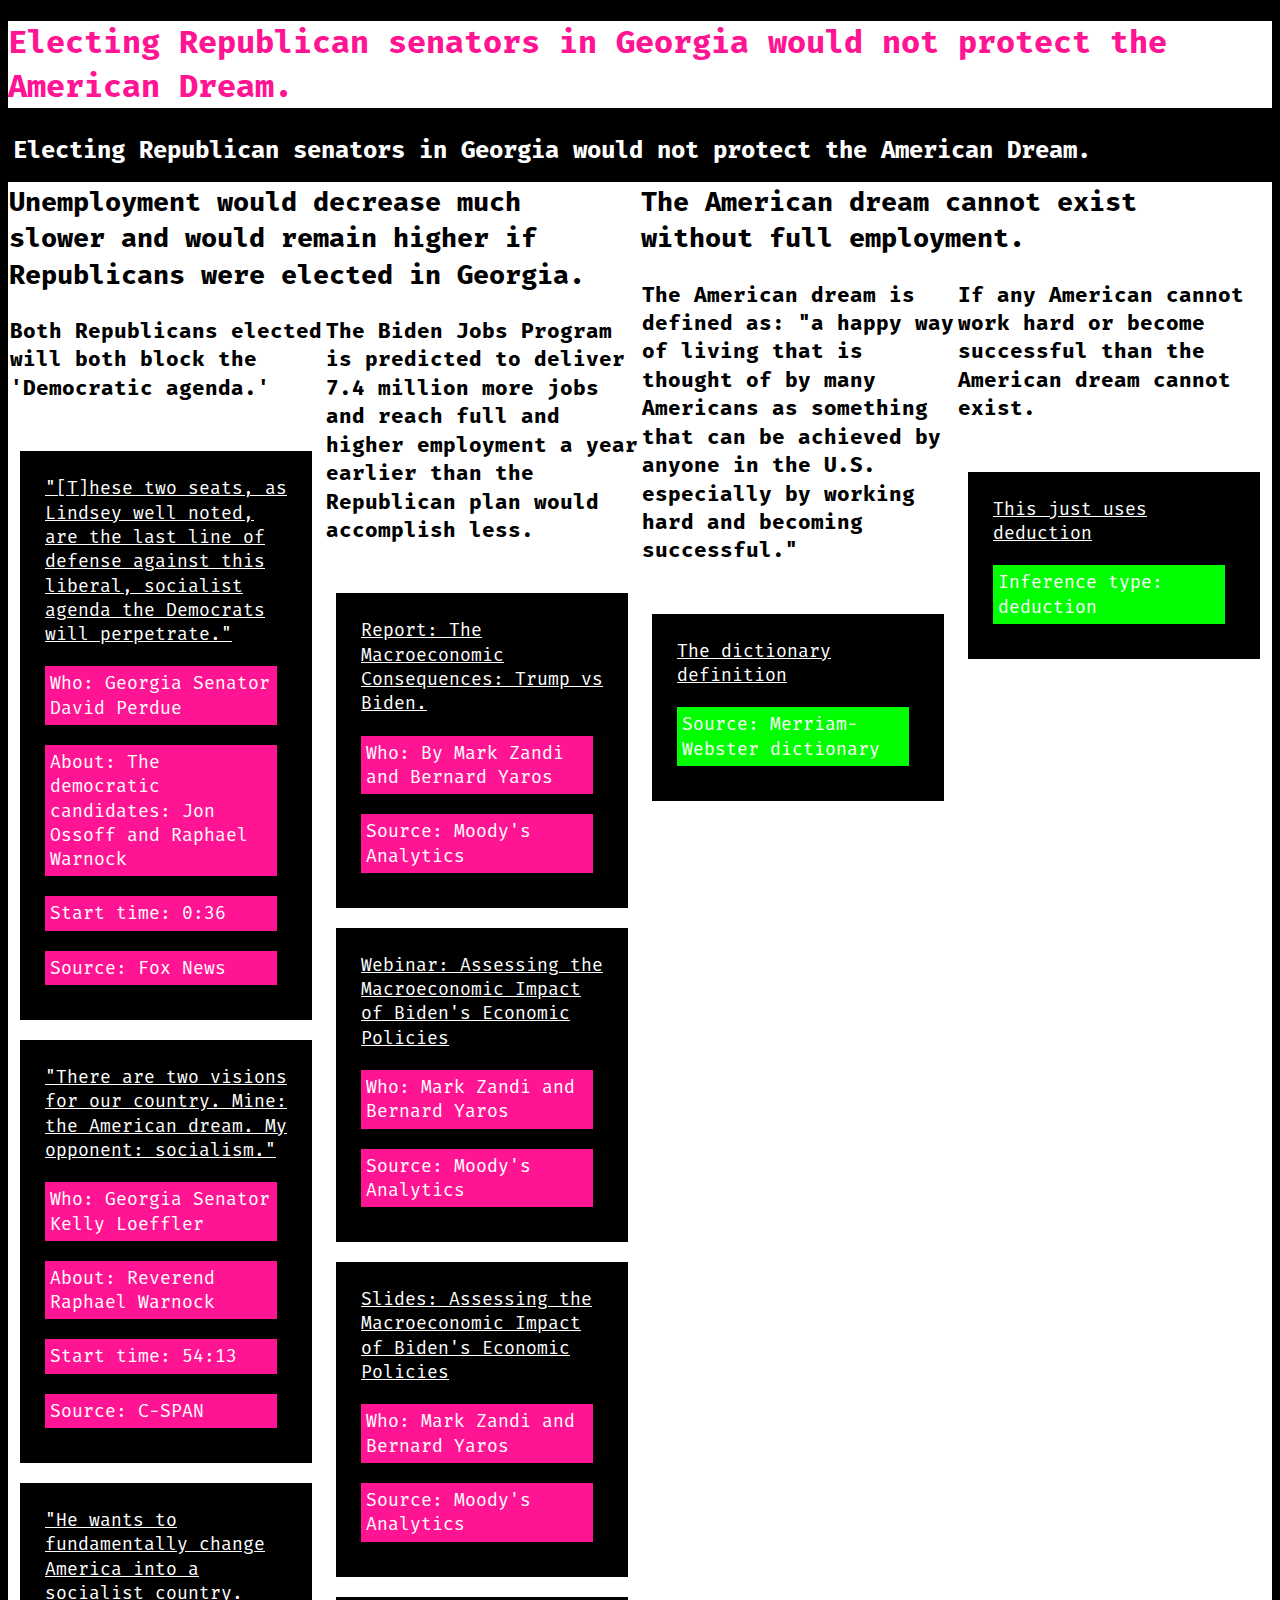
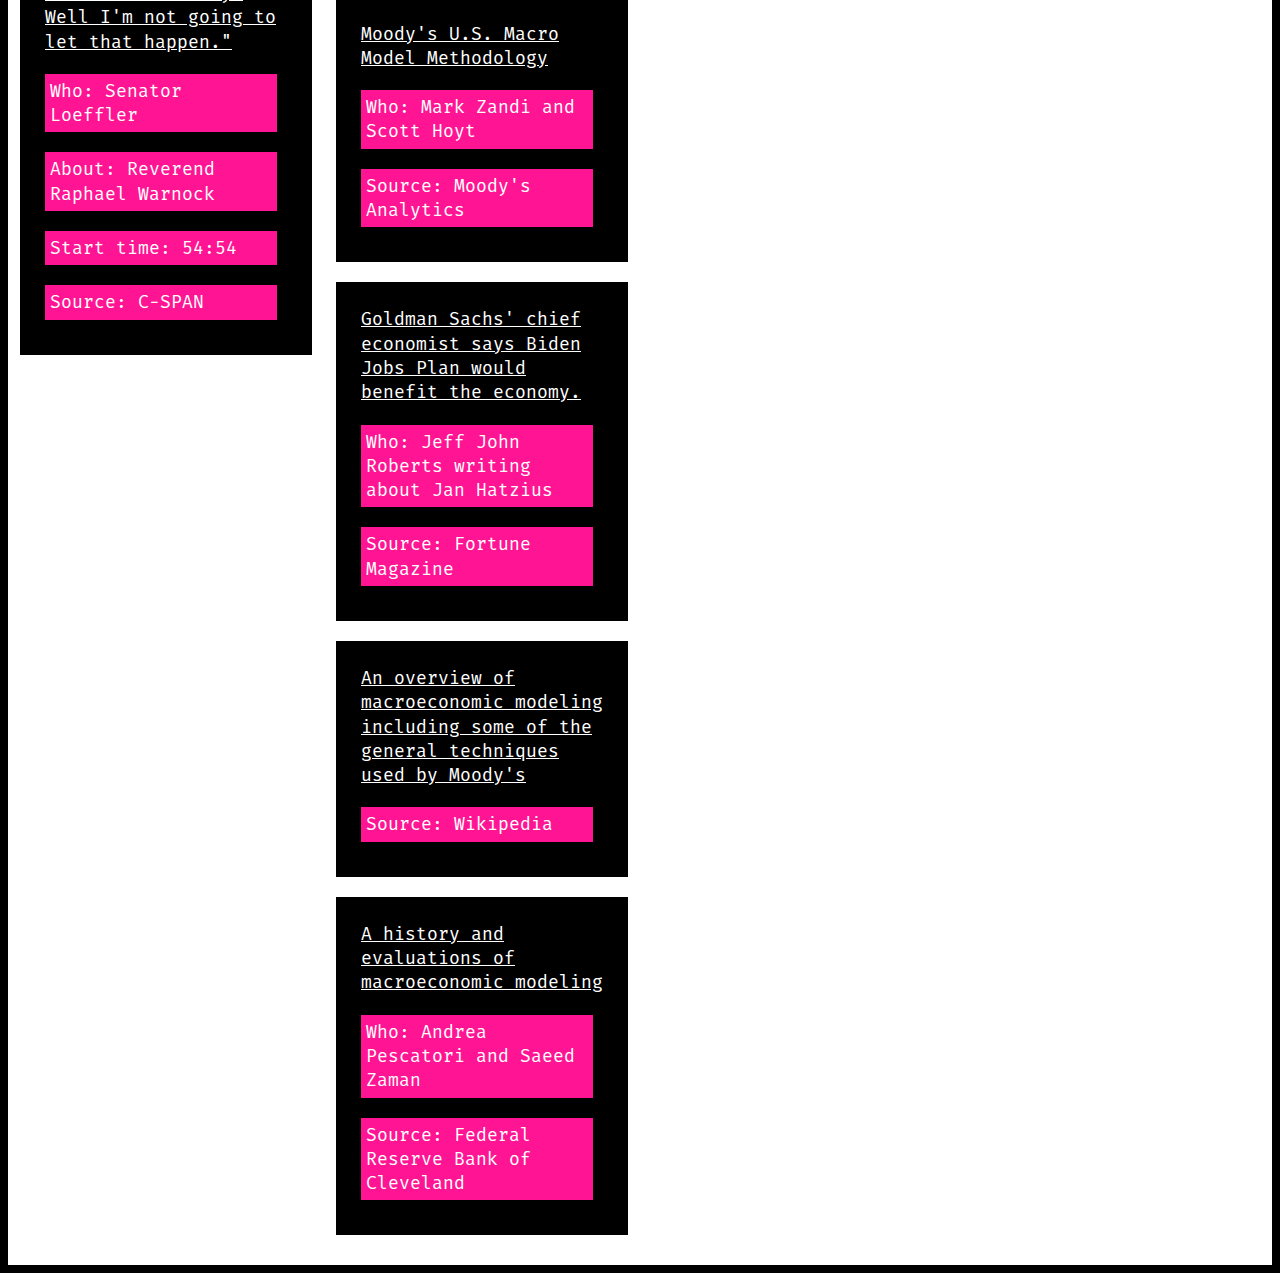
==== commit c9a508ec: "Correct type error." ====
--- a/index.html
+++ b/index.html
@@ -37,7 +37,7 @@
 </li><li class='evidence__source'><a href='https://www.economy.com/getlocal?q=37e3916c-8e03-4e43-ba24-0ba6add17c94&app=eccafile'>Moody's U.S. Macro Model Methodology</a>
 <div class='who'>Who: Mark Zandi and Scott Hoyt</div>
 <div class='source'>Source: Moody's Analytics</div>
-</li><li class='evidence__source'><a href='https://fortune.com/2020/10/05/biden-win-2020-us-economy-goldman-sachs-predictions-blue-wave-democrats/'>Goldman Sachs' chief economist says Biden Jobs Plan would benefit the benefit the economy.</a>
+</li><li class='evidence__source'><a href='https://fortune.com/2020/10/05/biden-win-2020-us-economy-goldman-sachs-predictions-blue-wave-democrats/'>Goldman Sachs' chief economist says Biden Jobs Plan would benefit the economy.</a>
 <div class='who'>Who: Jeff John Roberts writing about Jan Hatzius</div>
 <div class='source'>Source: Fortune Magazine</div>
 </li><li class='evidence__source'><a href='https://en.wikipedia.org/wiki/Macroeconomic_model'>An overview of macroeconomic modeling including some of the general techniques used by Moody's</a>
